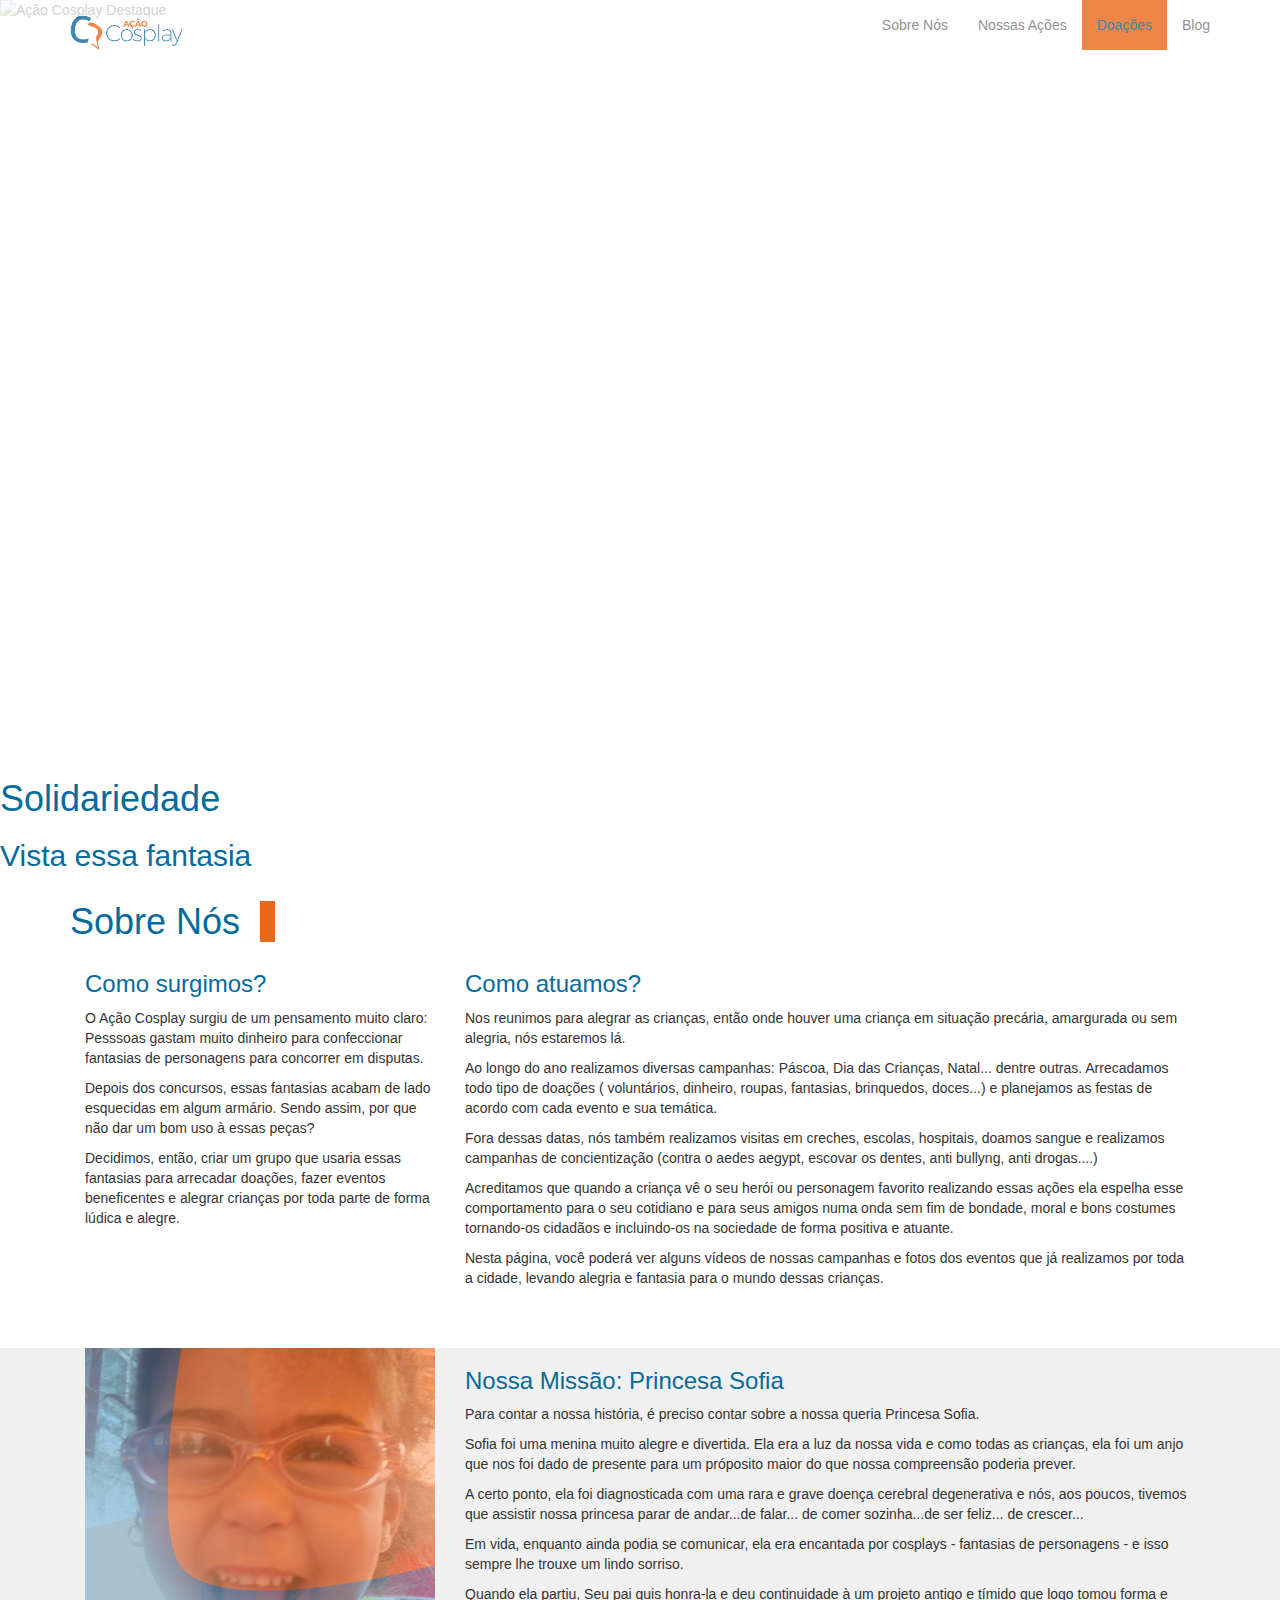
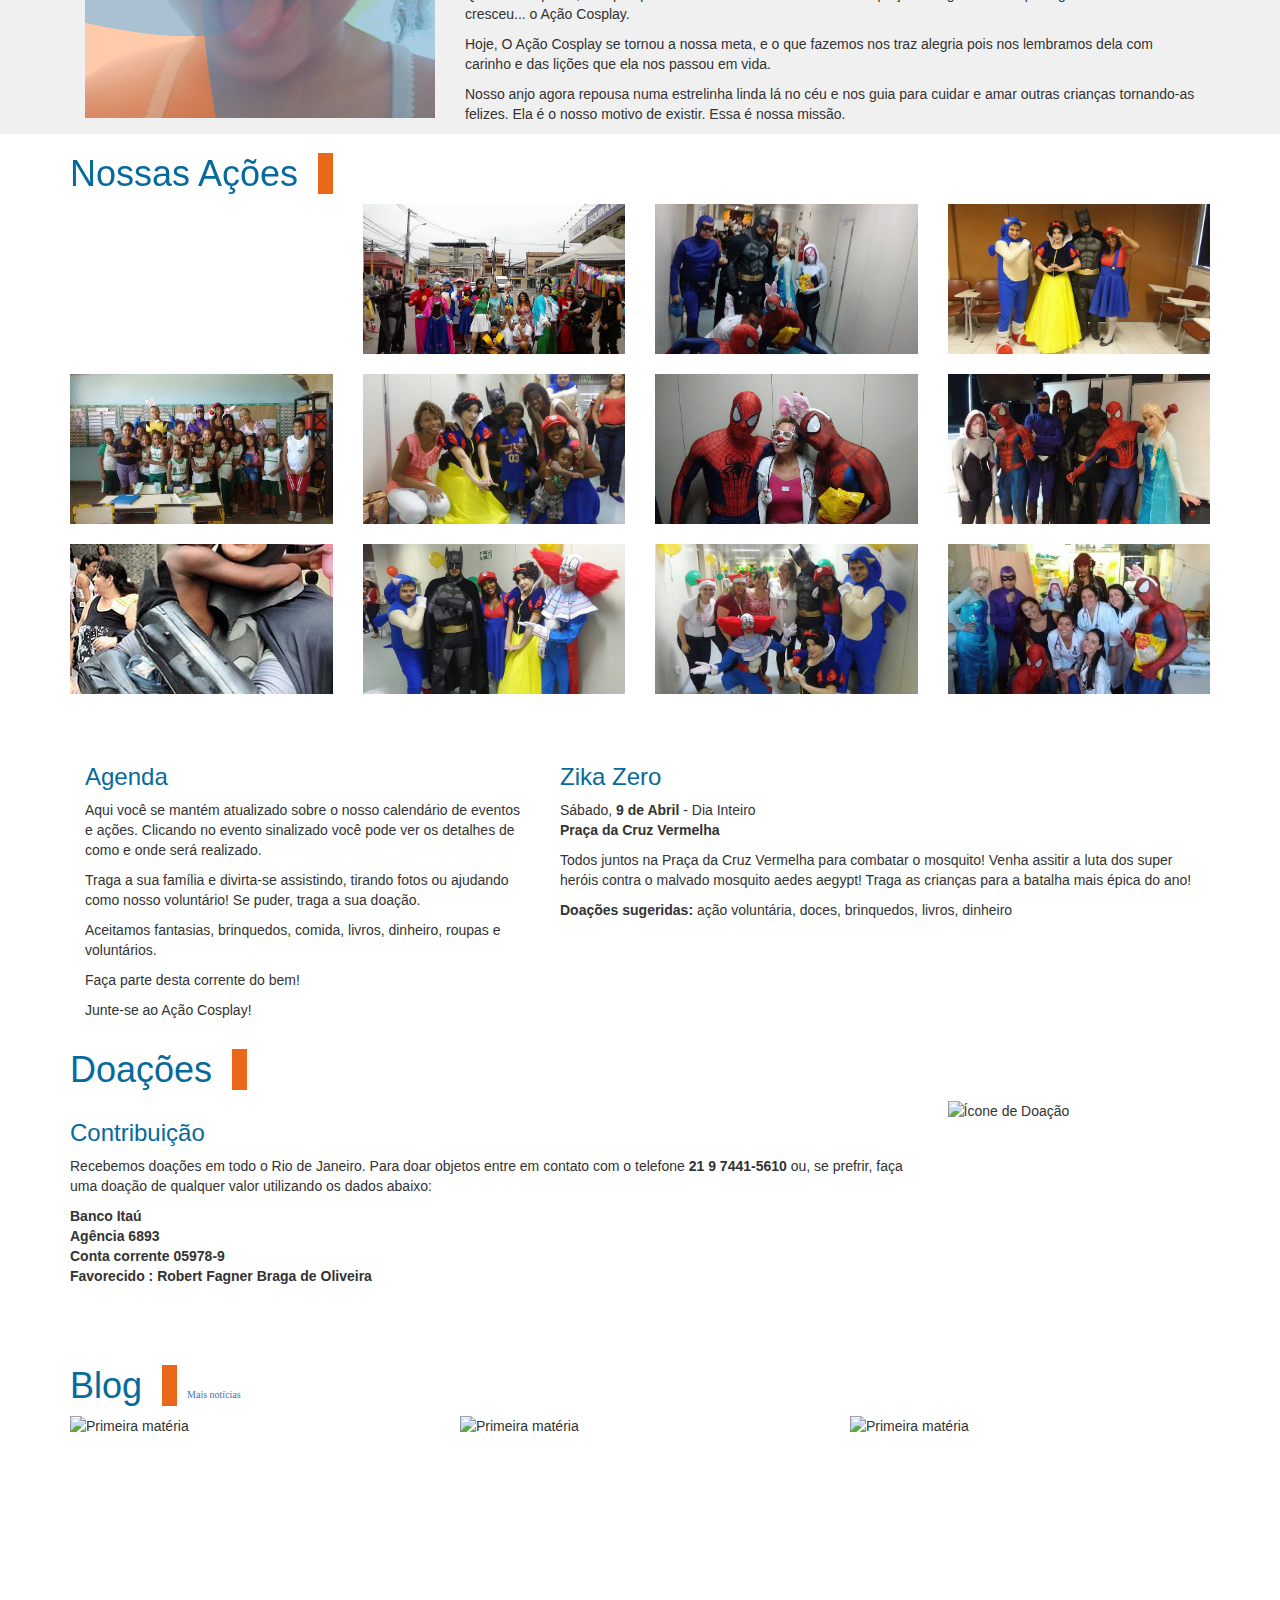
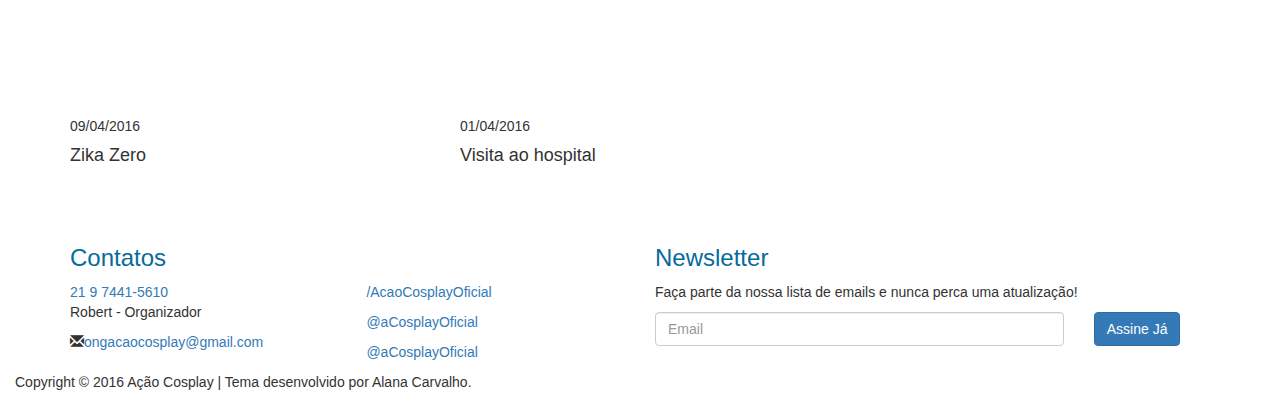
==== index.html @ f4d153bd "Add files via upload" ====
<!DOCTYPE html>
<html lang="pt-br">
  <head>
    <meta charset="utf-8">
    <meta http-equiv="X-UA-Compatible" content="IE=edge">
    <meta name="viewport" content="width=device-width, initial-scale=1">
    <link rel="icon" href="img/favicon.ico">

    <title>Ação Cosplay</title>
    <!-- Bootstrap -->
    <link href="css/bootstrap.min.css" rel="stylesheet">

    <link rel="pingback" href="http://genericons.com/xmlrpc.php">
    <link rel="stylesheet" href="css/genericons.css">
    <link href="css/style.css" rel="stylesheet">
    <script type="text/javascript" src="js/jquery.js"></script>
    <script type="text/javascript" src="js/html5lightbox.js"></script>
  </head>
  <body>
    <nav class="navbar navbar-default navbar-fixed-top" role="navigation">
        <div class="container">
            <div class="navbar-header">

                <button type="button" class="navbar-toggle" data-toggle="collapse" data-target="#bs-example-navbar-collapse-1">
                    <span class="sr-only">Toggle navigation</span>
                    <span class="icon-bar"></span>
                    <span class="icon-bar"></span>
                    <span class="icon-bar"></span>
                </button>
                <a class="navbar-brand" href="index.html">
                    <img class="logo"src="img/logo-acao-cosplay.png" alt="Logo Ação Cosplay"/>
                </a>
            </div>

            <div class="collapse navbar-collapse" id="bs-example-navbar-collapse-1">
                <ul class="nav navbar-nav navbar-right">
                    <li>
                        <a href="#sobreNos">Sobre Nós</a>
                    </li>
                    <li>
                        <a href="#nossasAcoes">Nossas Ações</a>
                    </li>
                    <li class="active">
                        <a href="#doacoes">Doações</a>
                    </li>
                    <li>
                        <a href="#blog">Blog</a>
                    </li>
                </ul>
            </div>
        </div>
    </nav>
        <div style="width: 100%; position: absolute;">
          <img class="img-responsive filtro" src="img/grupo.jpg" alt="Ação Cosplay Destaque" style="width: 100%;"/>
         </div>
         <div style="width: 100%; position: relative;">
          <img class="img-responsive filtro" src="img/filtro.png" alt="Ação Cosplay Destaque" style="width: 100%; height: 759px; opacity: 0.6;"/>
        </div>
        <div class="destaque"><h1>Solidariedade</h1><h2>Vista essa fantasia</h2></div>
      <div class="row">
        <div id="sobreNos" class="col-lg-12 secao">
            <div class="container">
          <h1>Sobre Nós &nbsp;<span class="title"></span></h1>
          <div class="col-lg-4">
            <h3>Como surgimos?</h3>
            <p>O Ação Cosplay surgiu de um pensamento muito claro: Pesssoas gastam muito dinheiro para confeccionar fantasias de personagens para concorrer em disputas.</p>
            <p>Depois dos concursos, essas fantasias acabam de lado esquecidas em algum armário. Sendo assim, por que não dar um bom uso à essas peças?</p>
            <p>Decidimos, então, criar um grupo que usaria essas fantasias para arrecadar doações, fazer eventos beneficentes e alegrar crianças por toda parte de forma lúdica e alegre.</p>
          </div>
          <div class="col-lg-8">
            <h3>Como atuamos?</h3>
            <p>Nos reunimos para alegrar as crianças, então onde houver uma criança em situação precária, amargurada ou sem alegria, nós estaremos lá.</p>
            <p>Ao longo do ano realizamos diversas campanhas: Páscoa, Dia das Crianças, Natal... dentre outras.  Arrecadamos todo tipo de doações ( voluntários, dinheiro, roupas, fantasias, brinquedos, doces...) e planejamos as festas de acordo com cada evento e sua temática.</p>
            <p>Fora dessas datas, nós também realizamos visitas em creches, escolas, hospitais, doamos sangue e realizamos campanhas de concientização (contra o aedes aegypt, escovar os dentes, anti bullyng, anti drogas....)</p>
            <p>Acreditamos que quando a criança vê o seu herói ou personagem favorito realizando essas ações ela espelha esse comportamento para o seu cotidiano e para seus amigos numa onda sem fim de bondade, moral e bons costumes tornando-os cidadãos e incluindo-os na sociedade de forma positiva e atuante.</p>
            <p>Nesta página, você poderá ver alguns vídeos de nossas campanhas e fotos dos eventos que já realizamos por toda a cidade, levando alegria e fantasia para o mundo dessas crianças.</p>
          </div>
            </div>
            </div>
        </div>
        <div class="fundo">
                <div class="container">
                    <div class="row">
                        <div class="col-lg-12">
                            <div class="col-lg-4">
                            <div id="carousel-example-generic" class="carousel slide" data-ride="carousel">

                            <!-- Wrapper for slides -->
                            <div class="carousel-inner" role="listbox">
                                <div class="item active">
                                <img src="img/princesa-1.jpg" alt="...">
                                </div>
                                <div class="item">
                                <img src="img/princesa-2.jpg" alt="...">
                                </div>
                                <div class="item">
                                <img src="img/princesa-3.jpg" alt="...">
                                </div>
                            </div>

                            </div>
                            </div>
                            <div class="col-lg-8">
                            <h3>Nossa Missão: Princesa Sofia</h3>
                            <p>Para contar a nossa história, é preciso contar sobre a nossa queria Princesa Sofia.</p>
                            <p>Sofia foi uma menina muito alegre e divertida. Ela era a luz da nossa vida e como todas as crianças, ela foi um anjo que nos foi dado de presente para um próposito maior do que nossa compreensão poderia prever.</p>
                            <p>A certo ponto, ela foi diagnosticada com uma rara e grave doença cerebral degenerativa e nós, aos poucos, tivemos que assistir nossa princesa parar de andar...de falar... de comer sozinha...de ser feliz... de crescer...</p>
                            <p>Em vida, enquanto ainda podia  se comunicar, ela era encantada por cosplays - fantasias de personagens - e isso sempre lhe trouxe um lindo sorriso.</p>
                            <p>Quando ela partiu, Seu pai quis honra-la e deu continuidade à um projeto antigo e tímido que logo tomou forma e cresceu... o Ação Cosplay.</p>
                            <p>Hoje, O Ação Cosplay se tornou a nossa meta, e o que fazemos nos traz alegria pois nos lembramos dela com carinho e das lições que ela nos passou em vida.</p>
                            <p>Nosso anjo agora repousa numa estrelinha linda lá no céu e nos guia para cuidar e amar outras crianças tornando-as felizes. Ela é o nosso motivo de existir. Essa é nossa missão.</p>
                            </div>
                        </div>
                    </div>
                </div>
            </div>
      <div class="row">
        <div id="nossasAcoes" class="col-lg-12 secao">
          <div class="container">
            <h1>Nossas Ações &nbsp;<span class="title"></span></h1>
            <div class="row">
              <div class="col-lg-3">
                <div class="embed-responsive embed-responsive-16by9">
                  <a href="https://www.youtube.com/embed/fGDVmh4UI88" class="html5lightbox link-image" data-group="mygroup" data-width="480" data-height="320" title="Big Buck Bunny" style="background-image: url(https://i.ytimg.com/vi_webp/fGDVmh4UI88/maxresdefault.webp);">
                    <!--<iframe class="embed-responsive-item" src="https://www.youtube.com/embed/fGDVmh4UI88" frameborder="0" allowfullscreen></iframe>-->
                  </a>
                </div>
              </div>
              <div class="col-lg-3">
                <a href="img/gallery/IMG1.jpg" class="html5lightbox link-image" data-group="mygroup" title="Toronto" style="background-image: url(img/gallery/IMG1.jpg);">
                  <!--<img src="img/gallery/IMG1.jpg" width="262px" height="auto" alt="...">-->
                </a>
              </div>
              <div class="col-lg-3">
                <a href="img/gallery/IMG2.jpg" class="html5lightbox link-image" data-group="mygroup" title="Toronto" style="background-image: url(img/gallery/IMG2.jpg);">
                  <!--<img src="img/gallery/IMG2.jpg" width="262px" height="auto" alt="...">-->
                </a>
              </div>
              <div class="col-lg-3">
                <a href="img/gallery/IMG3.jpg" class="html5lightbox link-image" data-group="mygroup" title="Toronto" style="background-image: url(img/gallery/IMG3.jpg);">
                </a>
              </div>
            </div>
            <br>
            <div class="row">
              <div class="col-lg-3">
                <a href="img/gallery/IMG4.jpg" class="html5lightbox link-image" data-group="mygroup" title="Toronto" style="background-image: url(img/gallery/IMG4.jpg);">
                </a>
              </div>
              <div class="col-lg-3">
                <a href="img/gallery/IMG5.jpg" class="html5lightbox link-image" data-group="mygroup" title="Toronto" style="background-image: url(img/gallery/IMG5.jpg);">
                </a>
              </div>
              <div class="col-lg-3">
                <a href="img/gallery/IMG6.jpg" class="html5lightbox link-image" data-group="mygroup" title="Toronto" style="background-image: url(img/gallery/IMG6.jpg);">
                </a>
              </div>
              <div class="col-lg-3">
                <a href="img/gallery/IMG7.jpg" class="html5lightbox link-image" data-group="mygroup" title="Toronto" style="background-image: url(img/gallery/IMG7.jpg);">
                </a>
              </div>
            </div>
            <br>
            <div class="row">
              <div class="col-lg-3">
                <a href="img/gallery/IMG8.jpg" class="html5lightbox link-image" data-group="mygroup" title="Toronto" style="background-image: url(img/gallery/IMG8.jpg);">
                </a>
              </div>
              <div class="col-lg-3">
                <a href="img/gallery/IMG9.jpg" class="html5lightbox link-image" data-group="mygroup" title="Toronto" style="background-image: url(img/gallery/IMG9.jpg);">
                </a>
              </div>
              <div class="col-lg-3">
                <a href="img/gallery/IMG10.jpg" class="html5lightbox link-image" data-group="mygroup" title="Toronto" style="background-image: url(img/gallery/IMG10.jpg);">
                </a>
              </div>
              <div class="col-lg-3">
                <a href="img/gallery/IMG11.jpg" class="html5lightbox link-image" data-group="mygroup" title="Toronto" style="background-image: url(img/gallery/IMG11.jpg);">
                </a>
              </div>
            </div>
          </div>
        </div>
      </div>
      <div class="dfundo">
        <div class="container">
          <div class="row">
            <div class="col-lg-12">
              <div class="col-lg-5 agenda">
                <h3>Agenda</h3>
                <p>Aqui você se mantém atualizado sobre o nosso calendário de eventos e ações. Clicando no evento sinalizado você pode ver os detalhes de como e onde será realizado.</p>
                <p>Traga a sua família e divirta-se assistindo, tirando fotos ou ajudando como nosso voluntário! Se puder, traga a sua doação.</p>
                <p>Aceitamos fantasias, brinquedos, comida, livros, dinheiro, roupas e voluntários.</p>
                <p>Faça parte desta corrente do bem!</p>
                <p>Junte-se ao Ação Cosplay!</p>
              </div>
              <div class="col-lg-7">
                <div class="anota">
                  <h3>Zika Zero</h3>
                  <p>Sábado, <strong>9 de Abril</strong> - Dia Inteiro<br><strong>Praça da Cruz Vermelha</strong></p>
                  <p>Todos juntos na Praça da Cruz Vermelha para combatar o mosquito! Venha assitir a luta dos super heróis contra o malvado mosquito aedes aegypt! Traga as crianças para a batalha mais épica do ano!</p>
                    <p><strong>Doações sugeridas:</strong> ação voluntária, doces, brinquedos, livros, dinheiro</p>
                 </div>
              </div>
            </div>
          </div>
        </div>
      </div>
      <div class="row">
        <div id="doacoes" class="col-lg-12 secao">
          <div class="container">
            <h1>Doações &nbsp;<span class="title"></span></h1>
            <div class="row">
              <div class="col-lg-9">
                <h3>Contribuição</h3>
                <p>Recebemos doações em todo o Rio de Janeiro. Para doar objetos entre em contato com o telefone <strong>21 9 7441-5610</strong> ou, se prefrir, faça uma doação de qualquer valor utilizando os dados abaixo:</p>
                <p><strong> Banco Itaú<br>Agência 6893<br>Conta corrente 05978-9<br>Favorecido : Robert Fagner Braga de Oliveira</strong></p>
              </div>
              <div class="col-lg-3">
                <img src="img/doeicone.png" alt="Ícone de Doação" style="width: 80%"/>
              </div>
            </div>
          </div>
        </div>
      </div>
      <div class="row">
        <div id="blog" class="col-lg-12 secao">
          <div class="container">
            <h1>Blog &nbsp;<span class="title"></span>&nbsp;<span style="font-size: 10px; font-family: robotolight"><a href="blog.html">Mais notícias</a></span></h1>
            <div class="row">
              <div class="col-lg-4">
                <img class="img-responsive" src="img/blog1.jpg" alt="Primeira matéria" style="width: 500px; height: 300px; overflow: hidden;" />
                <div class="bdestaque"><p>09/04/2016</p><h4>Zika Zero</h4></div>
              </div>
              <div class="col-lg-4">
                <img class="img-responsive" src="img/blog2.jpg" alt="Primeira matéria" style="width: 500px; height: 300px; overflow: hidden;"/>
                <div class="bdestaque"><p>01/04/2016</p><h4>Visita ao hospital</h4></div>
              </div>
              <div class="col-lg-4">
                <img class="img-responsive" src="img/blog2.jpg" alt="Primeira matéria" style="width: 500px; height: 300px; overflow: hidden;"/>
              </div>
            </div>
          </div>
        </div>
      </div>
      <footer>
        <div class="rodape">
        <div class="container">
          <div class="row">
            <div class="col-lg-12">
              <div class="row">
                <div class="col-lg-6">
                  <h3>Contatos</h3>
                  <div class="row">
                    <div class="col-lg-6 contato">
                      <p><span class="genericon genericon-tablet"></span><a href="callto:21974415610">21 9 7441-5610</a><br>Robert - Organizador</p>
                      <p><span class="glyphicon glyphicon-envelope"></span><a href="mailto:ongacaocosplay@gmail.com">ongacaocosplay@gmail.com</a></p>
                    </div>
                    <div class="col-lg-6 social">
                      <p><span alt="Ícone do Facebook" class="genericon genericon-facebook-alt"></span>&nbsp;<a href="#">/AcaoCosplayOficial</a></p>
                      <p><span alt="Ícone do Twitter" class="genericon genericon-twitter"></span>&nbsp;<a href="#">@aCosplayOficial</a></p>
                      <p><span alt="Ícone do Instagram" class="genericon genericon-instagram"></span>&nbsp;<a href="#">@aCosplayOficial</a></p>
                    </div>
                  </div>
                </div>
                <div class="col-lg-6 newsletter">
                  <h3>Newsletter</h3>
                  <p>Faça parte da nossa lista de emails e nunca perca uma atualização!</p>
                  <form>
                    <div class="row">
                      <div class="col-lg-9">
                      <input type="email" class="form-control" id="exampleInputEmail1" placeholder="Email">
                      </div>
                      <div class="col-lg-3">
                        <button type="submit" class="btn btn-primary">Assine Já</button>
                      </div>
                    </div>
                  </form>
                </div>
              </div>
            </div>
          </div>
        </div>
        <div class="col-lg-12 info">
         <p>Copyright © 2016  Ação Cosplay  |  Tema desenvolvido por Alana Carvalho.</p>
        </div>
        
      </div>
      </footer>
    <!-- <script src="https://ajax.googleapis.com/ajax/libs/jquery/1.11.3/jquery.min.js"></script> -->
    <script src="js/bootstrap.min.js"></script>
  </body>
</html>
---- css/style.css ----
@font-face {
    font-family: 'Genericons';
    src: url('font/genericons-regular-webfont.eot');
    src: url('font/genericons-regular-webfont.eot?#iefix') format('embedded-opentype'),
         url('font/genericons-regular-webfont.woff') format('woff'),
         url('font/genericons-regular-webfont.ttf') format('truetype'),
         url('font/genericons-regular-webfont.svg#genericonsregular') format('svg');
    font-weight: normal;
    font-style: normal;
}
/*PADRAO*/
h1, h2, h3 {
  color: #066a9c;
}

/*BOOTSTRAP*/
.navbar-default {
  background-color: #fff;
  border-color: #fff;
}

.navbar-default .navbar-nav > .active > a {
  background-color: #eb681b;
  color: #066a9c;
}

.logo {
  height: 35px;
  width: auto;
}

.navbar-default {
  opacity: 0.8;
}


/*NOVOS*/
.fundo {
  background-color: #f0f0f0;
}

.dfundo {
  background: url('img/dfundo.png');
}

.title {
  border-right: solid 15px #eb681b;
}

.secao {
    margin-top: -50px;
    padding: 50px ;
}

.margem {
    padding: 20px 0;
}

.link-image {
    background-size: cover;
    background-position: center center;
    background-repeat: no-repeat;
    display: block;
    height: 150px;
}
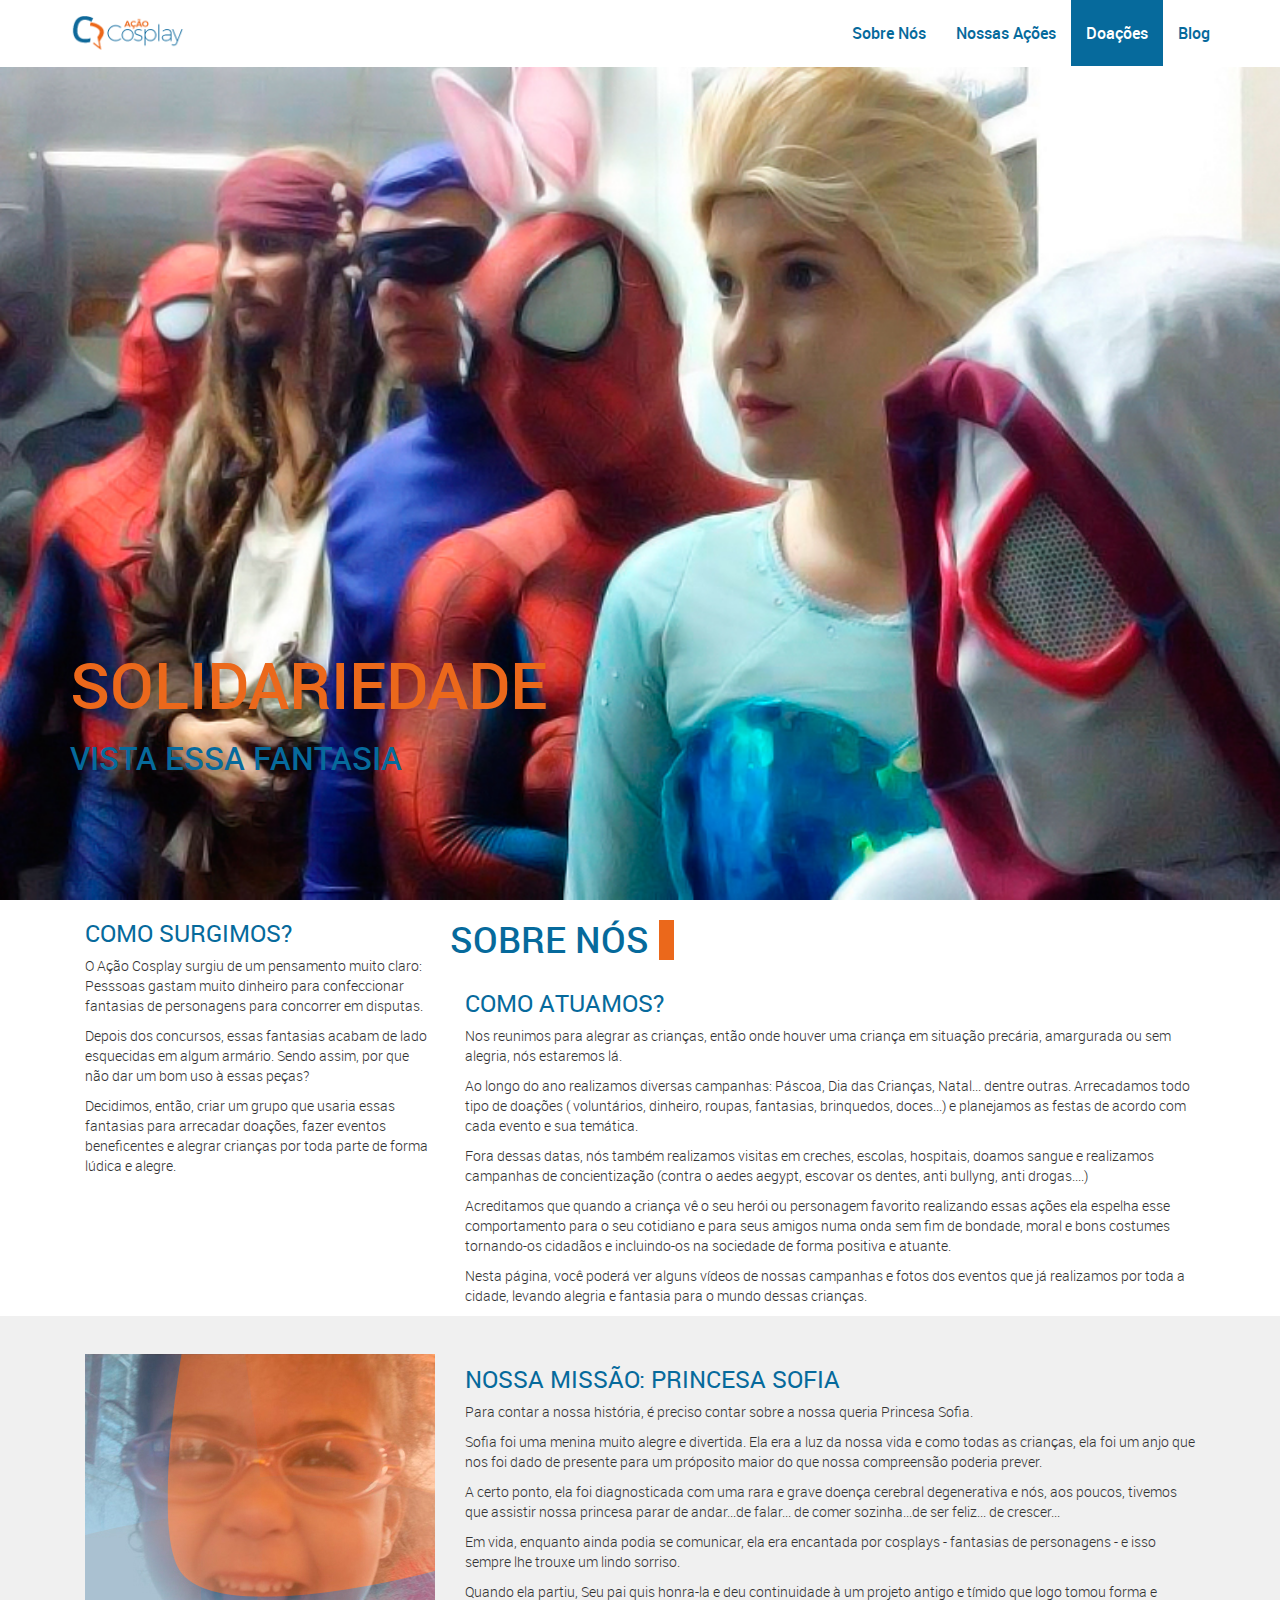
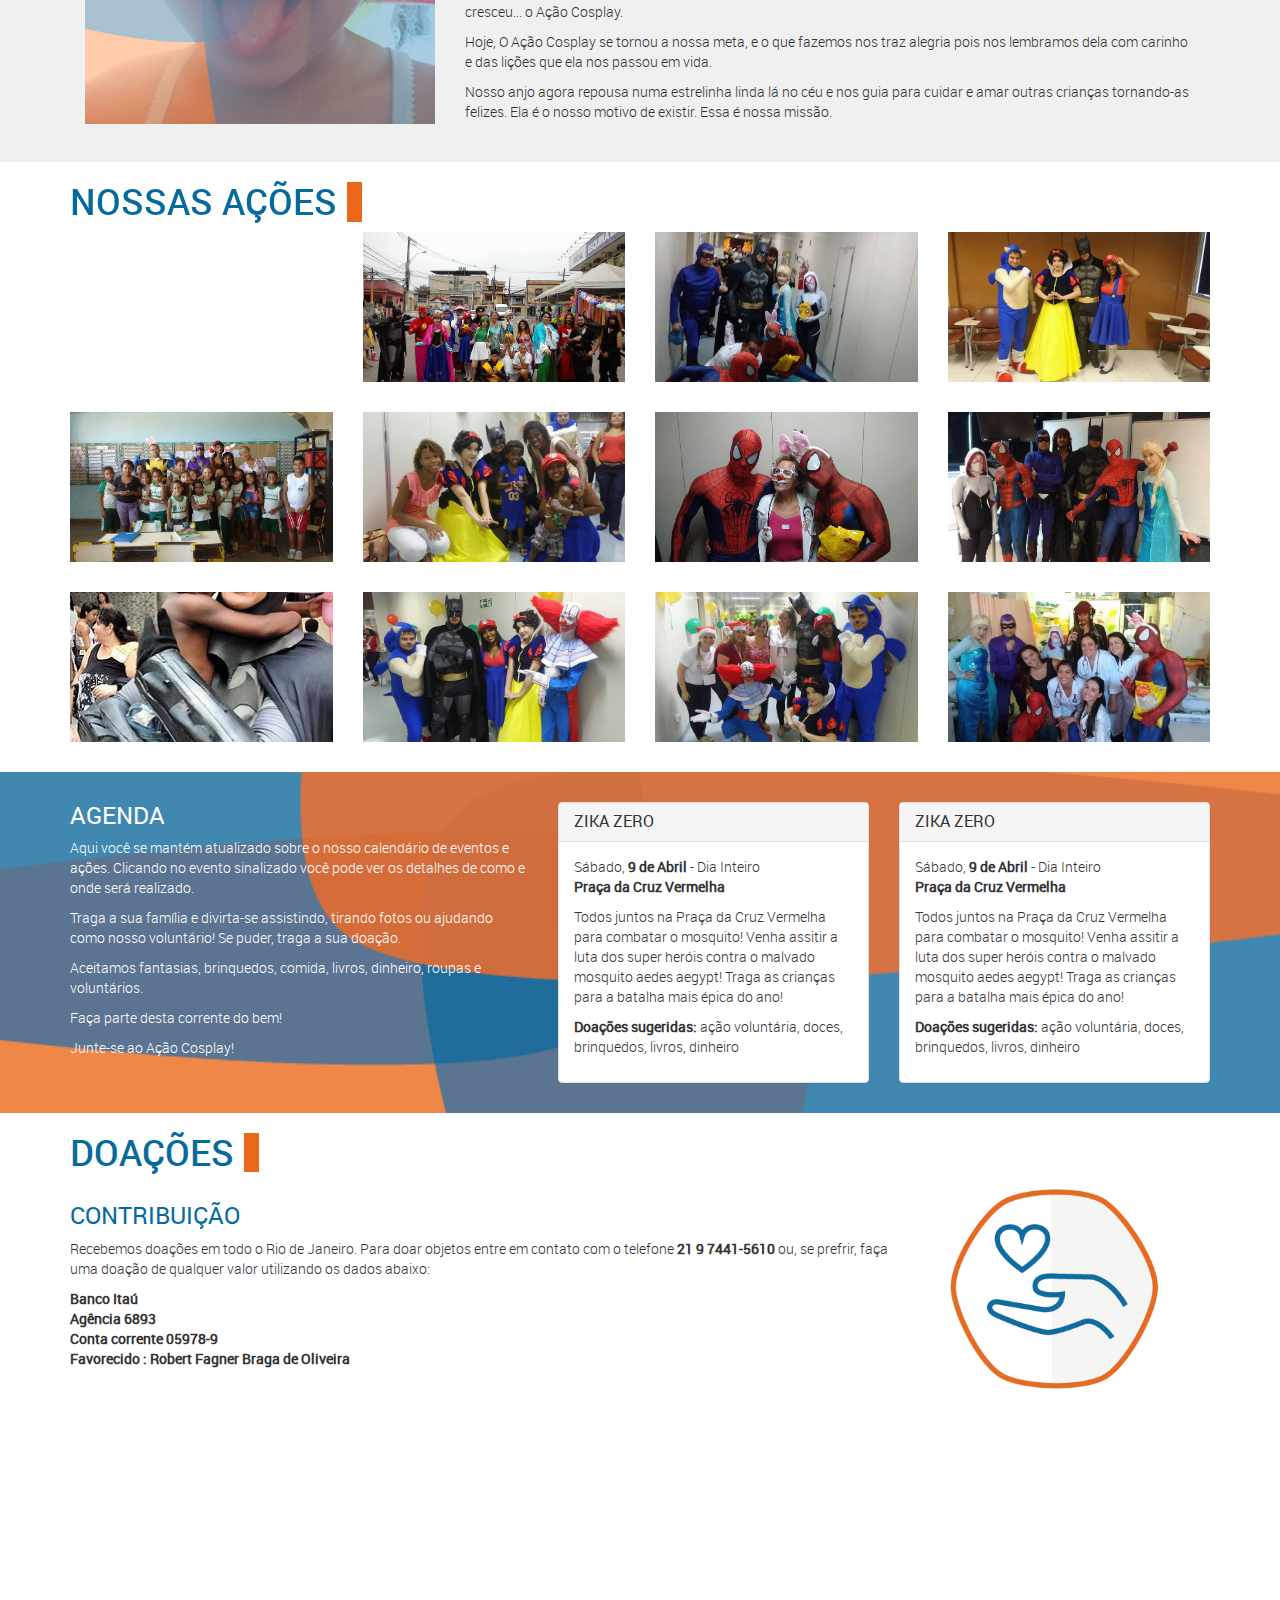
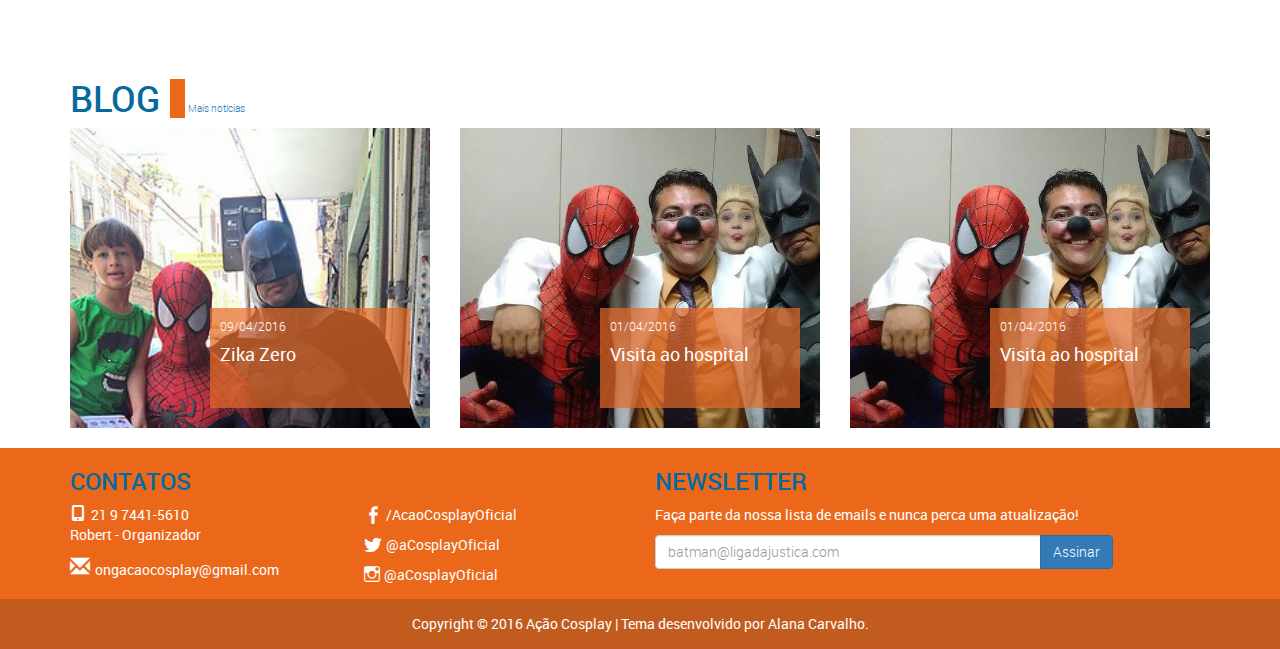
==== commit 7b12073c: "tamanho da imagem de destaque e texto; marcar menu ativo; painel para agenda; imagem do blog; corrig" ====
--- a/index.html
+++ b/index.html
@@ -16,7 +16,7 @@
     <script type="text/javascript" src="js/jquery.js"></script>
     <script type="text/javascript" src="js/html5lightbox.js"></script>
   </head>
-  <body>
+  <body data-spy="scroll" data-target="#bs-example-navbar-collapse-1">
     <nav class="navbar navbar-default navbar-fixed-top" role="navigation">
         <div class="container">
             <div class="navbar-header">
@@ -40,8 +40,8 @@
                     <li>
                         <a href="#nossasAcoes">Nossas Ações</a>
                     </li>
-                    <li class="active">
-                        <a href="#doacoes">Doações</a>
+                    <li>
+                        <a href="#doacoes" class="doacoes-menu">Doações</a>
                     </li>
                     <li>
                         <a href="#blog">Blog</a>
@@ -50,57 +50,61 @@
             </div>
         </div>
     </nav>
-        <div style="width: 100%; position: absolute;">
-          <img class="img-responsive filtro" src="img/grupo.jpg" alt="Ação Cosplay Destaque" style="width: 100%;"/>
+    <div class="destaque-principal">
+        <div class="container">
+            <h1>Solidariedade</h1><h2>Vista essa fantasia</h2>
+        </div>
+    </div>
+        <!--<div style="width: 100%; position: absolute;">
+          <img class="img-responsive filtro" src="img/grupo.jpg" alt="Ação Cosplay Destaque" style="width: 100%; height: 759px;"/>
          </div>
          <div style="width: 100%; position: relative;">
           <img class="img-responsive filtro" src="img/filtro.png" alt="Ação Cosplay Destaque" style="width: 100%; height: 759px; opacity: 0.6;"/>
         </div>
-        <div class="destaque"><h1>Solidariedade</h1><h2>Vista essa fantasia</h2></div>
-      <div class="row">
-        <div id="sobreNos" class="col-lg-12 secao">
+        <div class="destaque"><h1>Solidariedade</h1><h2>Vista essa fantasia</h2></div>-->
+        <div class="container">  
+            <div class="row">
+                <div id="sobreNos" class="col-lg-12 secao">
+
+                    <h1 class="title">Sobre Nós</h1>
+                    <div class="col-lg-4 col-md-4">
+                        <h3>Como surgimos?</h3>
+                        <p>O Ação Cosplay surgiu de um pensamento muito claro: Pesssoas gastam muito dinheiro para confeccionar fantasias de personagens para concorrer em disputas.</p>
+                        <p>Depois dos concursos, essas fantasias acabam de lado esquecidas em algum armário. Sendo assim, por que não dar um bom uso à essas peças?</p>
+                        <p>Decidimos, então, criar um grupo que usaria essas fantasias para arrecadar doações, fazer eventos beneficentes e alegrar crianças por toda parte de forma lúdica e alegre.</p>
+                    </div>
+                    <div class="col-lg-8 col-md-8">
+                        <h3>Como atuamos?</h3>
+                        <p>Nos reunimos para alegrar as crianças, então onde houver uma criança em situação precária, amargurada ou sem alegria, nós estaremos lá.</p>
+                        <p>Ao longo do ano realizamos diversas campanhas: Páscoa, Dia das Crianças, Natal... dentre outras.  Arrecadamos todo tipo de doações ( voluntários, dinheiro, roupas, fantasias, brinquedos, doces...) e planejamos as festas de acordo com cada evento e sua temática.</p>
+                        <p>Fora dessas datas, nós também realizamos visitas em creches, escolas, hospitais, doamos sangue e realizamos campanhas de concientização (contra o aedes aegypt, escovar os dentes, anti bullyng, anti drogas....)</p>
+                        <p>Acreditamos que quando a criança vê o seu herói ou personagem favorito realizando essas ações ela espelha esse comportamento para o seu cotidiano e para seus amigos numa onda sem fim de bondade, moral e bons costumes tornando-os cidadãos e incluindo-os na sociedade de forma positiva e atuante.</p>
+                        <p>Nesta página, você poderá ver alguns vídeos de nossas campanhas e fotos dos eventos que já realizamos por toda a cidade, levando alegria e fantasia para o mundo dessas crianças.</p>
+                    </div>
+                </div>
+            </div>
+        </div>
+        <div class="fundo">
             <div class="container">
-          <h1>Sobre Nós &nbsp;<span class="title"></span></h1>
-          <div class="col-lg-4">
-            <h3>Como surgimos?</h3>
-            <p>O Ação Cosplay surgiu de um pensamento muito claro: Pesssoas gastam muito dinheiro para confeccionar fantasias de personagens para concorrer em disputas.</p>
-            <p>Depois dos concursos, essas fantasias acabam de lado esquecidas em algum armário. Sendo assim, por que não dar um bom uso à essas peças?</p>
-            <p>Decidimos, então, criar um grupo que usaria essas fantasias para arrecadar doações, fazer eventos beneficentes e alegrar crianças por toda parte de forma lúdica e alegre.</p>
-          </div>
-          <div class="col-lg-8">
-            <h3>Como atuamos?</h3>
-            <p>Nos reunimos para alegrar as crianças, então onde houver uma criança em situação precária, amargurada ou sem alegria, nós estaremos lá.</p>
-            <p>Ao longo do ano realizamos diversas campanhas: Páscoa, Dia das Crianças, Natal... dentre outras.  Arrecadamos todo tipo de doações ( voluntários, dinheiro, roupas, fantasias, brinquedos, doces...) e planejamos as festas de acordo com cada evento e sua temática.</p>
-            <p>Fora dessas datas, nós também realizamos visitas em creches, escolas, hospitais, doamos sangue e realizamos campanhas de concientização (contra o aedes aegypt, escovar os dentes, anti bullyng, anti drogas....)</p>
-            <p>Acreditamos que quando a criança vê o seu herói ou personagem favorito realizando essas ações ela espelha esse comportamento para o seu cotidiano e para seus amigos numa onda sem fim de bondade, moral e bons costumes tornando-os cidadãos e incluindo-os na sociedade de forma positiva e atuante.</p>
-            <p>Nesta página, você poderá ver alguns vídeos de nossas campanhas e fotos dos eventos que já realizamos por toda a cidade, levando alegria e fantasia para o mundo dessas crianças.</p>
-          </div>
-            </div>
-            </div>
-        </div>
-        <div class="fundo">
-                <div class="container">
-                    <div class="row">
-                        <div class="col-lg-12">
-                            <div class="col-lg-4">
+                <div class="row">
+                    <div class="col-lg-12">
+                        <div class="col-lg-4 col-md-4">
                             <div id="carousel-example-generic" class="carousel slide" data-ride="carousel">
-
                             <!-- Wrapper for slides -->
-                            <div class="carousel-inner" role="listbox">
-                                <div class="item active">
-                                <img src="img/princesa-1.jpg" alt="...">
+                                <div class="carousel-inner" role="listbox">
+                                    <div class="item active">
+                                        <img src="img/princesa-1.jpg" alt="...">
+                                    </div>
+                                    <div class="item">
+                                        <img src="img/princesa-2.jpg" alt="...">
+                                    </div>
+                                    <div class="item">
+                                        <img src="img/princesa-3.jpg" alt="...">
+                                    </div>
                                 </div>
-                                <div class="item">
-                                <img src="img/princesa-2.jpg" alt="...">
-                                </div>
-                                <div class="item">
-                                <img src="img/princesa-3.jpg" alt="...">
-                                </div>
-                            </div>
-
-                            </div>
-                            </div>
-                            <div class="col-lg-8">
+                            </div>
+                        </div>
+                        <div class="col-lg-8 col-md-8">
                             <h3>Nossa Missão: Princesa Sofia</h3>
                             <p>Para contar a nossa história, é preciso contar sobre a nossa queria Princesa Sofia.</p>
                             <p>Sofia foi uma menina muito alegre e divertida. Ela era a luz da nossa vida e como todas as crianças, ela foi um anjo que nos foi dado de presente para um próposito maior do que nossa compreensão poderia prever.</p>
@@ -109,171 +113,179 @@
                             <p>Quando ela partiu, Seu pai quis honra-la e deu continuidade à um projeto antigo e tímido que logo tomou forma e cresceu... o Ação Cosplay.</p>
                             <p>Hoje, O Ação Cosplay se tornou a nossa meta, e o que fazemos nos traz alegria pois nos lembramos dela com carinho e das lições que ela nos passou em vida.</p>
                             <p>Nosso anjo agora repousa numa estrelinha linda lá no céu e nos guia para cuidar e amar outras crianças tornando-as felizes. Ela é o nosso motivo de existir. Essa é nossa missão.</p>
-                            </div>
-                        </div>
-                    </div>
-                </div>
-            </div>
-      <div class="row">
-        <div id="nossasAcoes" class="col-lg-12 secao">
-          <div class="container">
-            <h1>Nossas Ações &nbsp;<span class="title"></span></h1>
+                        </div>
+                    </div>
+                </div>
+            </div>
+        </div>
+        <div class="container">
             <div class="row">
-              <div class="col-lg-3">
-                <div class="embed-responsive embed-responsive-16by9">
-                  <a href="https://www.youtube.com/embed/fGDVmh4UI88" class="html5lightbox link-image" data-group="mygroup" data-width="480" data-height="320" title="Big Buck Bunny" style="background-image: url(https://i.ytimg.com/vi_webp/fGDVmh4UI88/maxresdefault.webp);">
-                    <!--<iframe class="embed-responsive-item" src="https://www.youtube.com/embed/fGDVmh4UI88" frameborder="0" allowfullscreen></iframe>-->
-                  </a>
-                </div>
-              </div>
-              <div class="col-lg-3">
-                <a href="img/gallery/IMG1.jpg" class="html5lightbox link-image" data-group="mygroup" title="Toronto" style="background-image: url(img/gallery/IMG1.jpg);">
-                  <!--<img src="img/gallery/IMG1.jpg" width="262px" height="auto" alt="...">-->
-                </a>
-              </div>
-              <div class="col-lg-3">
-                <a href="img/gallery/IMG2.jpg" class="html5lightbox link-image" data-group="mygroup" title="Toronto" style="background-image: url(img/gallery/IMG2.jpg);">
-                  <!--<img src="img/gallery/IMG2.jpg" width="262px" height="auto" alt="...">-->
-                </a>
-              </div>
-              <div class="col-lg-3">
-                <a href="img/gallery/IMG3.jpg" class="html5lightbox link-image" data-group="mygroup" title="Toronto" style="background-image: url(img/gallery/IMG3.jpg);">
-                </a>
-              </div>
-            </div>
-            <br>
+                <div id="nossasAcoes" class="col-lg-12 secao">
+
+                    <h1 class="title">Nossas Ações</h1>
+                    <div class="row">
+                        <div class="col-lg-3 col-md-3 foto">
+                            <a href="https://www.youtube.com/embed/fGDVmh4UI88" class="html5lightbox link-image" data-group="mygroup" data-width="480" data-height="320" title="Vídeo Campanha de Doação de Sangue" style="background-image: url(https://i.ytimg.com/vi_webp/fGDVmh4UI88/maxresdefault.webp);"></a>
+                        </div>
+                        <div class="col-lg-3 col-md-3 foto">
+                       	    <a href="img/gallery/IMG1.jpg" class="html5lightbox link-image" data-group="mygroup" title="Toronto" style="background-image: url(img/gallery/IMG1.jpg);"></a>
+                        </div>
+                        <div class="col-lg-3 col-md-3 foto">
+                            <a href="img/gallery/IMG2.jpg" class="html5lightbox link-image" data-group="mygroup" title="Toronto" style="background-image: url(img/gallery/IMG2.jpg);"></a>
+                        </div>
+                        <div class="col-lg-3 col-md-3 foto">
+                            <a href="img/gallery/IMG3.jpg" class="html5lightbox link-image" data-group="mygroup" title="Toronto" style="background-image: url(img/gallery/IMG3.jpg);"></a>
+                   	    </div>
+                    </div>
+                    <div class="row">
+                        <div class="col-lg-3 col-md-3 foto">
+                            <a href="img/gallery/IMG4.jpg" class="html5lightbox link-image" data-group="mygroup" title="Toronto" style="background-image: url(img/gallery/IMG4.jpg);"></a>
+                        </div>
+                        <div class="col-lg-3 col-md-3 foto">
+                            <a href="img/gallery/IMG5.jpg" class="html5lightbox link-image" data-group="mygroup" title="Toronto" style="background-image: url(img/gallery/IMG5.jpg);"></a>
+                        </div>
+                        <div class="col-lg-3 col-md-3 foto">
+                            <a href="img/gallery/IMG6.jpg" class="html5lightbox link-image" data-group="mygroup" title="Toronto" style="background-image: url(img/gallery/IMG6.jpg);"></a>
+                        </div>
+                        <div class="col-lg-3 col-md-3 foto">
+                            <a href="img/gallery/IMG7.jpg" class="html5lightbox link-image" data-group="mygroup" title="Toronto" style="background-image: url(img/gallery/IMG7.jpg);"></a>
+                        </div>
+                    </div>
+                    <div class="row">
+                        <div class="col-lg-3 col-md-3 foto">
+                            <a href="img/gallery/IMG8.jpg" class="html5lightbox link-image" data-group="mygroup" title="Toronto" style="background-image: url(img/gallery/IMG8.jpg);"></a>
+                        </div>
+                        <div class="col-lg-3 col-md-3 foto">
+                            <a href="img/gallery/IMG9.jpg" class="html5lightbox link-image" data-group="mygroup" title="Toronto" style="background-image: url(img/gallery/IMG9.jpg);"></a>
+                        </div>
+                        <div class="col-lg-3 col-md-3 foto">
+                            <a href="img/gallery/IMG10.jpg" class="html5lightbox link-image" data-group="mygroup" title="Toronto" style="background-image: url(img/gallery/IMG10.jpg);"></a>
+                        </div>
+                        <div class="col-lg-3 col-md-3 foto">
+                            <a href="img/gallery/IMG11.jpg" class="html5lightbox link-image" data-group="mygroup" title="Toronto" style="background-image: url(img/gallery/IMG11.jpg);"></a>
+                        </div>
+                    </div>
+                </div>
+            </div>
+        </div>
+        <div class="dfundo">
+            <div class="container">
+                <div class="row">
+                    <div class="col-lg-5 col-md-5 agenda">
+                        <h3>Agenda</h3>
+                        <p>Aqui você se mantém atualizado sobre o nosso calendário de eventos e ações. Clicando no evento sinalizado você pode ver os detalhes de como e onde será realizado.</p>
+                        <p>Traga a sua família e divirta-se assistindo, tirando fotos ou ajudando como nosso voluntário! Se puder, traga a sua doação.</p>
+                        <p>Aceitamos fantasias, brinquedos, comida, livros, dinheiro, roupas e voluntários.</p>
+                        <p>Faça parte desta corrente do bem!</p>
+                        <p>Junte-se ao Ação Cosplay!</p>
+                    </div>
+                    <div class="col-lg-7 col-md-7">
+                        <div class="row">
+                            <div class="col-lg-6">
+                                <div class="panel panel-default">
+                                    <div class="panel-heading">
+                                        <h3 class="panel-title">Zika Zero</h3>
+                                    </div>
+                                    <div class="panel-body">
+                                        <p>Sábado, <strong>9 de Abril</strong> - Dia Inteiro<br><strong>Praça da Cruz Vermelha</strong></p>
+                                        <p>Todos juntos na Praça da Cruz Vermelha para combatar o mosquito! Venha assitir a luta dos super heróis contra o malvado mosquito aedes aegypt! Traga as crianças para a batalha mais épica do ano!</p>
+                                        <p><strong>Doações sugeridas:</strong> ação voluntária, doces, brinquedos, livros, dinheiro</p>
+                                    </div>
+                                </div>
+                            </div>
+                            <div class="col-lg-6">
+                                <div class="panel panel-default">
+                                    <div class="panel-heading">
+                                        <h3 class="panel-title">Zika Zero</h3>
+                                    </div>
+                                    <div class="panel-body">
+                                        <p>Sábado, <strong>9 de Abril</strong> - Dia Inteiro<br><strong>Praça da Cruz Vermelha</strong></p>
+                                        <p>Todos juntos na Praça da Cruz Vermelha para combatar o mosquito! Venha assitir a luta dos super heróis contra o malvado mosquito aedes aegypt! Traga as crianças para a batalha mais épica do ano!</p>
+                                        <p><strong>Doações sugeridas:</strong> ação voluntária, doces, brinquedos, livros, dinheiro</p>
+                                    </div>
+                                </div>
+                            </div>
+                        </div>
+                    </div>
+                </div>
+            </div>
+        </div>
+        <div class="container">
             <div class="row">
-              <div class="col-lg-3">
-                <a href="img/gallery/IMG4.jpg" class="html5lightbox link-image" data-group="mygroup" title="Toronto" style="background-image: url(img/gallery/IMG4.jpg);">
-                </a>
-              </div>
-              <div class="col-lg-3">
-                <a href="img/gallery/IMG5.jpg" class="html5lightbox link-image" data-group="mygroup" title="Toronto" style="background-image: url(img/gallery/IMG5.jpg);">
-                </a>
-              </div>
-              <div class="col-lg-3">
-                <a href="img/gallery/IMG6.jpg" class="html5lightbox link-image" data-group="mygroup" title="Toronto" style="background-image: url(img/gallery/IMG6.jpg);">
-                </a>
-              </div>
-              <div class="col-lg-3">
-                <a href="img/gallery/IMG7.jpg" class="html5lightbox link-image" data-group="mygroup" title="Toronto" style="background-image: url(img/gallery/IMG7.jpg);">
-                </a>
-              </div>
-            </div>
-            <br>
+                <div id="doacoes" class="col-lg-12 secao">
+                    <h1 class="title">Doações</h1>
+                    <div class="row">
+                        <div class="col-lg-9 col-md-9">
+                            <h3>Contribuição</h3>
+                            <p>Recebemos doações em todo o Rio de Janeiro. Para doar objetos entre em contato com o telefone <strong>21 9 7441-5610</strong> ou, se prefrir, faça uma doação de qualquer valor utilizando os dados abaixo:</p>
+                            <p><strong> Banco Itaú<br>Agência 6893<br>Conta corrente 05978-9<br>Favorecido : Robert Fagner Braga de Oliveira</strong></p>
+                            <br><br><br><br><br><br><br><br><br><br><br><br><br><br>
+                        </div>
+                        <div class="col-lg-3 col-md-3">
+                            <img src="img/doeicone.png" alt="Ícone de Doação" style="width: 80%"/>
+                        </div>
+                    </div>
+                </div>
+            </div>
+        </div>
+        <div class="container">
             <div class="row">
-              <div class="col-lg-3">
-                <a href="img/gallery/IMG8.jpg" class="html5lightbox link-image" data-group="mygroup" title="Toronto" style="background-image: url(img/gallery/IMG8.jpg);">
-                </a>
-              </div>
-              <div class="col-lg-3">
-                <a href="img/gallery/IMG9.jpg" class="html5lightbox link-image" data-group="mygroup" title="Toronto" style="background-image: url(img/gallery/IMG9.jpg);">
-                </a>
-              </div>
-              <div class="col-lg-3">
-                <a href="img/gallery/IMG10.jpg" class="html5lightbox link-image" data-group="mygroup" title="Toronto" style="background-image: url(img/gallery/IMG10.jpg);">
-                </a>
-              </div>
-              <div class="col-lg-3">
-                <a href="img/gallery/IMG11.jpg" class="html5lightbox link-image" data-group="mygroup" title="Toronto" style="background-image: url(img/gallery/IMG11.jpg);">
-                </a>
-              </div>
-            </div>
-          </div>
-        </div>
-      </div>
-      <div class="dfundo">
-        <div class="container">
-          <div class="row">
-            <div class="col-lg-12">
-              <div class="col-lg-5 agenda">
-                <h3>Agenda</h3>
-                <p>Aqui você se mantém atualizado sobre o nosso calendário de eventos e ações. Clicando no evento sinalizado você pode ver os detalhes de como e onde será realizado.</p>
-                <p>Traga a sua família e divirta-se assistindo, tirando fotos ou ajudando como nosso voluntário! Se puder, traga a sua doação.</p>
-                <p>Aceitamos fantasias, brinquedos, comida, livros, dinheiro, roupas e voluntários.</p>
-                <p>Faça parte desta corrente do bem!</p>
-                <p>Junte-se ao Ação Cosplay!</p>
-              </div>
-              <div class="col-lg-7">
-                <div class="anota">
-                  <h3>Zika Zero</h3>
-                  <p>Sábado, <strong>9 de Abril</strong> - Dia Inteiro<br><strong>Praça da Cruz Vermelha</strong></p>
-                  <p>Todos juntos na Praça da Cruz Vermelha para combatar o mosquito! Venha assitir a luta dos super heróis contra o malvado mosquito aedes aegypt! Traga as crianças para a batalha mais épica do ano!</p>
-                    <p><strong>Doações sugeridas:</strong> ação voluntária, doces, brinquedos, livros, dinheiro</p>
-                 </div>
-              </div>
-            </div>
-          </div>
-        </div>
-      </div>
-      <div class="row">
-        <div id="doacoes" class="col-lg-12 secao">
-          <div class="container">
-            <h1>Doações &nbsp;<span class="title"></span></h1>
-            <div class="row">
-              <div class="col-lg-9">
-                <h3>Contribuição</h3>
-                <p>Recebemos doações em todo o Rio de Janeiro. Para doar objetos entre em contato com o telefone <strong>21 9 7441-5610</strong> ou, se prefrir, faça uma doação de qualquer valor utilizando os dados abaixo:</p>
-                <p><strong> Banco Itaú<br>Agência 6893<br>Conta corrente 05978-9<br>Favorecido : Robert Fagner Braga de Oliveira</strong></p>
-              </div>
-              <div class="col-lg-3">
-                <img src="img/doeicone.png" alt="Ícone de Doação" style="width: 80%"/>
-              </div>
-            </div>
-          </div>
-        </div>
-      </div>
-      <div class="row">
-        <div id="blog" class="col-lg-12 secao">
-          <div class="container">
-            <h1>Blog &nbsp;<span class="title"></span>&nbsp;<span style="font-size: 10px; font-family: robotolight"><a href="blog.html">Mais notícias</a></span></h1>
-            <div class="row">
-              <div class="col-lg-4">
-                <img class="img-responsive" src="img/blog1.jpg" alt="Primeira matéria" style="width: 500px; height: 300px; overflow: hidden;" />
-                <div class="bdestaque"><p>09/04/2016</p><h4>Zika Zero</h4></div>
-              </div>
-              <div class="col-lg-4">
-                <img class="img-responsive" src="img/blog2.jpg" alt="Primeira matéria" style="width: 500px; height: 300px; overflow: hidden;"/>
-                <div class="bdestaque"><p>01/04/2016</p><h4>Visita ao hospital</h4></div>
-              </div>
-              <div class="col-lg-4">
-                <img class="img-responsive" src="img/blog2.jpg" alt="Primeira matéria" style="width: 500px; height: 300px; overflow: hidden;"/>
-              </div>
-            </div>
-          </div>
-        </div>
-      </div>
+                <div id="blog" class="col-lg-12 secao">
+                    <h1 class="title">Blog</h1> <span style="font-size: 10px; font-family: robotolight"><a href="blog.html">Mais notícias</a></span>
+                    <div class="row">
+                        <div class="col-lg-4 col-md-4">
+                            <div class="postagem" style="background-image: url(img/blog1.jpg);">
+                                <div class="bdestaque"><p>09/04/2016</p><h4>Zika Zero</h4></div>
+                            </div>
+                        </div>
+                        <div class="col-lg-4 col-md-4">
+                            <div class="postagem" style="background-image: url(img/blog2.jpg);">
+                                <div class="bdestaque"><p>01/04/2016</p><h4>Visita ao hospital</h4></div>
+                            </div>
+                        </div>
+                        <div class="col-lg-4 col-md-4">
+                            <div class="postagem" style="background-image: url(img/blog2.jpg);">
+                                <div class="bdestaque"><p>01/04/2016</p><h4>Visita ao hospital</h4></div>
+                            </div>
+                        </div>
+                    </div>
+                </div>
+            </div>
+        </div>
+        <br>
       <footer>
         <div class="rodape">
         <div class="container">
           <div class="row">
             <div class="col-lg-12">
               <div class="row">
-                <div class="col-lg-6">
+                <div class="col-lg-6 col-md-6">
                   <h3>Contatos</h3>
                   <div class="row">
-                    <div class="col-lg-6 contato">
+                    <div class="col-lg-6 col-md-6 contato">
                       <p><span class="genericon genericon-tablet"></span><a href="callto:21974415610">21 9 7441-5610</a><br>Robert - Organizador</p>
                       <p><span class="glyphicon glyphicon-envelope"></span><a href="mailto:ongacaocosplay@gmail.com">ongacaocosplay@gmail.com</a></p>
                     </div>
-                    <div class="col-lg-6 social">
+                    <div class="col-lg-6 col-md-6 social">
                       <p><span alt="Ícone do Facebook" class="genericon genericon-facebook-alt"></span>&nbsp;<a href="#">/AcaoCosplayOficial</a></p>
                       <p><span alt="Ícone do Twitter" class="genericon genericon-twitter"></span>&nbsp;<a href="#">@aCosplayOficial</a></p>
                       <p><span alt="Ícone do Instagram" class="genericon genericon-instagram"></span>&nbsp;<a href="#">@aCosplayOficial</a></p>
                     </div>
                   </div>
                 </div>
-                <div class="col-lg-6 newsletter">
+                <div class="col-lg-6 col-md-6 newsletter">
                   <h3>Newsletter</h3>
                   <p>Faça parte da nossa lista de emails e nunca perca uma atualização!</p>
                   <form>
                     <div class="row">
-                      <div class="col-lg-9">
-                      <input type="email" class="form-control" id="exampleInputEmail1" placeholder="Email">
+                      <div class="col-lg-10 col-md-10">
+                      <div class="input-group">
+                        <input type="text" class="form-control" placeholder="batman@ligadajustica.com">
+                        <span class="input-group-btn">
+                            <button class="btn btn-primary" type="button">Assinar</button>
+                        </span>
+                        </div>
                       </div>
-                      <div class="col-lg-3">
-                        <button type="submit" class="btn btn-primary">Assine Já</button>
-                      </div>
                     </div>
                   </form>
                 </div>
@@ -282,12 +294,12 @@
           </div>
         </div>
         <div class="col-lg-12 info">
-         <p>Copyright © 2016  Ação Cosplay  |  Tema desenvolvido por Alana Carvalho.</p>
-        </div>
-        
+         Copyright © 2016  Ação Cosplay  |  Tema desenvolvido por Alana Carvalho.
+        </div>
+
       </div>
       </footer>
     <!-- <script src="https://ajax.googleapis.com/ajax/libs/jquery/1.11.3/jquery.min.js"></script> -->
     <script src="js/bootstrap.min.js"></script>
   </body>
-</html>+</html>
--- a/css/genericons.css
+++ b/css/genericons.css
@@ -0,0 +1,263 @@
+/**
+
+	Genericons
+
+*/
+
+
+/* IE8 and below use EOT and allow cross-site embedding. 
+   IE9 uses WOFF which is base64 encoded to allow cross-site embedding.
+   So unfortunately, IE9 will throw a console error, but it'll still work.
+   When the font is base64 encoded, cross-site embedding works in Firefox */
+@font-face {
+  font-family: "Genericons";
+  src: url("./Genericons.eot");
+  src: url("./Genericons.eot?") format("embedded-opentype");
+  font-weight: normal;
+  font-style: normal;
+}
+
+@font-face {
+  font-family: "Genericons";
+  src: url("[data-uri]") format("woff"),
+       url("./Genericons.ttf") format("truetype"),
+       url("./Genericons.svg#Genericons") format("svg");
+  font-weight: normal;
+  font-style: normal;
+}
+
+@media screen and (-webkit-min-device-pixel-ratio:0) {
+  @font-face {
+    font-family: "Genericons";
+    src: url("./Genericons.svg#Genericons") format("svg");
+  }
+}
+
+
+/**
+ * All Genericons
+ */
+
+.genericon {
+	font-size: 16px;
+	vertical-align: top;
+	text-align: center;
+	-moz-transition: color .1s ease-in 0;
+	-webkit-transition: color .1s ease-in 0;
+	display: inline-block;
+	font-family: "Genericons";
+	font-style: normal;
+	font-weight: normal;
+	font-variant: normal;
+	line-height: 1;
+	text-decoration: inherit;
+	text-transform: none;
+	-moz-osx-font-smoothing: grayscale;
+	-webkit-font-smoothing: antialiased;
+	speak: none;
+}
+
+
+/**
+ * Helper classes
+ */
+
+.genericon-rotate-90 {
+	-webkit-transform: rotate(90deg);
+	-moz-transform: rotate(90deg);
+	-ms-transform: rotate(90deg);
+	-o-transform: rotate(90deg);
+	transform: rotate(90deg);
+	filter: progid:DXImageTransform.Microsoft.BasicImage(rotation=1);
+}
+
+.genericon-rotate-180 {
+	-webkit-transform: rotate(180deg);
+	-moz-transform: rotate(180deg);
+	-ms-transform: rotate(180deg);
+	-o-transform: rotate(180deg);
+	transform: rotate(180deg);
+	filter: progid:DXImageTransform.Microsoft.BasicImage(rotation=2);
+}
+
+.genericon-rotate-270 {
+	-webkit-transform: rotate(270deg);
+	-moz-transform: rotate(270deg);
+	-ms-transform: rotate(270deg);
+	-o-transform: rotate(270deg);
+	transform: rotate(270deg);
+	filter: progid:DXImageTransform.Microsoft.BasicImage(rotation=3);
+}
+
+.genericon-flip-horizontal {
+	-webkit-transform: scale(-1, 1);
+	-moz-transform: scale(-1, 1);
+	-ms-transform: scale(-1, 1);
+	-o-transform: scale(-1, 1);
+	transform: scale(-1, 1);
+}
+
+.genericon-flip-vertical {
+	-webkit-transform: scale(1, -1);
+	-moz-transform: scale(1, -1);
+	-ms-transform: scale(1, -1);
+	-o-transform: scale(1, -1);
+	transform: scale(1, -1);
+}
+
+
+/**
+ * Individual icons
+ */
+
+.genericon-404:before { content: "\f423"; }
+.genericon-activity:before { content: "\f508"; }
+.genericon-anchor:before { content: "\f509"; }
+.genericon-aside:before { content: "\f101"; }
+.genericon-attachment:before { content: "\f416"; }
+.genericon-audio:before { content: "\f109"; }
+.genericon-bold:before { content: "\f471"; }
+.genericon-book:before { content: "\f444"; }
+.genericon-bug:before { content: "\f50a"; }
+.genericon-cart:before { content: "\f447"; }
+.genericon-category:before { content: "\f301"; }
+.genericon-chat:before { content: "\f108"; }
+.genericon-checkmark:before { content: "\f418"; }
+.genericon-close:before { content: "\f405"; }
+.genericon-close-alt:before { content: "\f406"; }
+.genericon-cloud:before { content: "\f426"; }
+.genericon-cloud-download:before { content: "\f440"; }
+.genericon-cloud-upload:before { content: "\f441"; }
+.genericon-code:before { content: "\f462"; }
+.genericon-codepen:before { content: "\f216"; }
+.genericon-cog:before { content: "\f445"; }
+.genericon-collapse:before { content: "\f432"; }
+.genericon-comment:before { content: "\f300"; }
+.genericon-day:before { content: "\f305"; }
+.genericon-digg:before { content: "\f221"; }
+.genericon-document:before { content: "\f443"; }
+.genericon-dot:before { content: "\f428"; }
+.genericon-downarrow:before { content: "\f502"; }
+.genericon-download:before { content: "\f50b"; }
+.genericon-draggable:before { content: "\f436"; }
+.genericon-dribbble:before { content: "\f201"; }
+.genericon-dropbox:before { content: "\f225"; }
+.genericon-dropdown:before { content: "\f433"; }
+.genericon-dropdown-left:before { content: "\f434"; }
+.genericon-edit:before { content: "\f411"; }
+.genericon-ellipsis:before { content: "\f476"; }
+.genericon-expand:before { content: "\f431"; }
+.genericon-external:before { content: "\f442"; }
+.genericon-facebook:before { content: "\f203"; }
+.genericon-facebook-alt:before { content: "\f204"; }
+.genericon-fastforward:before { content: "\f458"; }
+.genericon-feed:before { content: "\f413"; }
+.genericon-flag:before { content: "\f468"; }
+.genericon-flickr:before { content: "\f211"; }
+.genericon-foursquare:before { content: "\f226"; }
+.genericon-fullscreen:before { content: "\f474"; }
+.genericon-gallery:before { content: "\f103"; }
+.genericon-github:before { content: "\f200"; }
+.genericon-googleplus:before { content: "\f206"; }
+.genericon-googleplus-alt:before { content: "\f218"; }
+.genericon-handset:before { content: "\f50c"; }
+.genericon-heart:before { content: "\f461"; }
+.genericon-help:before { content: "\f457"; }
+.genericon-hide:before { content: "\f404"; }
+.genericon-hierarchy:before { content: "\f505"; }
+.genericon-home:before { content: "\f409"; }
+.genericon-image:before { content: "\f102"; }
+.genericon-info:before { content: "\f455"; }
+.genericon-instagram:before { content: "\f215"; }
+.genericon-italic:before { content: "\f472"; }
+.genericon-key:before { content: "\f427"; }
+.genericon-leftarrow:before { content: "\f503"; }
+.genericon-link:before { content: "\f107"; }
+.genericon-linkedin:before { content: "\f207"; }
+.genericon-linkedin-alt:before { content: "\f208"; }
+.genericon-location:before { content: "\f417"; }
+.genericon-lock:before { content: "\f470"; }
+.genericon-mail:before { content: "\f410"; }
+.genericon-maximize:before { content: "\f422"; }
+.genericon-menu:before { content: "\f419"; }
+.genericon-microphone:before { content: "\f50d"; }
+.genericon-minimize:before { content: "\f421"; }
+.genericon-minus:before { content: "\f50e"; }
+.genericon-month:before { content: "\f307"; }
+.genericon-move:before { content: "\f50f"; }
+.genericon-next:before { content: "\f429"; }
+.genericon-notice:before { content: "\f456"; }
+.genericon-paintbrush:before { content: "\f506"; }
+.genericon-path:before { content: "\f219"; }
+.genericon-pause:before { content: "\f448"; }
+.genericon-phone:before { content: "\f437"; }
+.genericon-picture:before { content: "\f473"; }
+.genericon-pinned:before { content: "\f308"; }
+.genericon-pinterest:before { content: "\f209"; }
+.genericon-pinterest-alt:before { content: "\f210"; }
+.genericon-play:before { content: "\f452"; }
+.genericon-plugin:before { content: "\f439"; }
+.genericon-plus:before { content: "\f510"; }
+.genericon-pocket:before { content: "\f224"; }
+.genericon-polldaddy:before { content: "\f217"; }
+.genericon-portfolio:before { content: "\f460"; }
+.genericon-previous:before { content: "\f430"; }
+.genericon-print:before { content: "\f469"; }
+.genericon-quote:before { content: "\f106"; }
+.genericon-rating-empty:before { content: "\f511"; }
+.genericon-rating-full:before { content: "\f512"; }
+.genericon-rating-half:before { content: "\f513"; }
+.genericon-reddit:before { content: "\f222"; }
+.genericon-refresh:before { content: "\f420"; }
+.genericon-reply:before { content: "\f412"; }
+.genericon-reply-alt:before { content: "\f466"; }
+.genericon-reply-single:before { content: "\f467"; }
+.genericon-rewind:before { content: "\f459"; }
+.genericon-rightarrow:before { content: "\f501"; }
+.genericon-search:before { content: "\f400"; }
+.genericon-send-to-phone:before { content: "\f438"; }
+.genericon-send-to-tablet:before { content: "\f454"; }
+.genericon-share:before { content: "\f415"; }
+.genericon-show:before { content: "\f403"; }
+.genericon-shuffle:before { content: "\f514"; }
+.genericon-sitemap:before { content: "\f507"; }
+.genericon-skip-ahead:before { content: "\f451"; }
+.genericon-skip-back:before { content: "\f450"; }
+.genericon-skype:before { content: "\f220"; }
+.genericon-spam:before { content: "\f424"; }
+.genericon-spotify:before { content: "\f515"; }
+.genericon-standard:before { content: "\f100"; }
+.genericon-star:before { content: "\f408"; }
+.genericon-status:before { content: "\f105"; }
+.genericon-stop:before { content: "\f449"; }
+.genericon-stumbleupon:before { content: "\f223"; }
+.genericon-subscribe:before { content: "\f463"; }
+.genericon-subscribed:before { content: "\f465"; }
+.genericon-summary:before { content: "\f425"; }
+.genericon-tablet:before { content: "\f453"; }
+.genericon-tag:before { content: "\f302"; }
+.genericon-time:before { content: "\f303"; }
+.genericon-top:before { content: "\f435"; }
+.genericon-trash:before { content: "\f407"; }
+.genericon-tumblr:before { content: "\f214"; }
+.genericon-twitch:before { content: "\f516"; }
+.genericon-twitter:before { content: "\f202"; }
+.genericon-unapprove:before { content: "\f446"; }
+.genericon-unsubscribe:before { content: "\f464"; }
+.genericon-unzoom:before { content: "\f401"; }
+.genericon-uparrow:before { content: "\f500"; }
+.genericon-user:before { content: "\f304"; }
+.genericon-video:before { content: "\f104"; }
+.genericon-videocamera:before { content: "\f517"; }
+.genericon-vimeo:before { content: "\f212"; }
+.genericon-warning:before { content: "\f414"; }
+.genericon-website:before { content: "\f475"; }
+.genericon-week:before { content: "\f306"; }
+.genericon-wordpress:before { content: "\f205"; }
+.genericon-xpost:before { content: "\f504"; }
+.genericon-youtube:before { content: "\f213"; }
+.genericon-zoom:before { content: "\f402"; }
+
+
+
+
--- a/css/style.css
+++ b/css/style.css
@@ -1,27 +1,137 @@
 @font-face {
-    font-family: 'Genericons';
-    src: url('font/genericons-regular-webfont.eot');
-    src: url('font/genericons-regular-webfont.eot?#iefix') format('embedded-opentype'),
-         url('font/genericons-regular-webfont.woff') format('woff'),
-         url('font/genericons-regular-webfont.ttf') format('truetype'),
-         url('font/genericons-regular-webfont.svg#genericonsregular') format('svg');
+    font-family: 'robotoitalic';
+    src: url('../fonts/roboto/roboto-italic-webfont.woff2') format('woff2'),
+         url('../fonts/roboto/roboto-italic-webfont.woff') format('woff');
+    font-weight: normal;
+    font-style: normal;
+}
+
+@font-face {
+    font-family: 'robotolight';
+    src: url('../fonts/roboto/roboto-light-webfont.woff2') format('woff2'),
+         url('../fonts/roboto/roboto-light-webfont.woff') format('woff');
+    font-weight: normal;
+    font-style: normal;
+}
+
+@font-face {
+    font-family: 'robotolight_italic';
+    src: url('../fonts/roboto/roboto-lightitalic-webfont.woff2') format('woff2'),
+         url('../fonts/roboto/roboto-lightitalic-webfont.woff') format('woff');
+    font-weight: normal;
+    font-style: normal;
+}
+
+@font-face {
+    font-family: 'robotomedium';
+    src: url('../fonts/roboto/roboto-medium-webfont.woff2') format('woff2'),
+         url('../fonts/roboto/roboto-medium-webfont.woff') format('woff');
+    font-weight: normal;
+    font-style: normal;
+}
+
+@font-face {
+    font-family: 'robotomedium_italic';
+    src: url('../fonts/roboto/roboto-mediumitalic-webfont.woff2') format('woff2'),
+         url('../fonts/roboto/roboto-mediumitalic-webfont.woff') format('woff');
+    font-weight: normal;
+    font-style: normal;
+}
+
+@font-face {
+    font-family: 'robotoregular';
+    src: url('../fonts/roboto/roboto-regular-webfont.woff2') format('woff2'),
+         url('../fonts/roboto/roboto-regular-webfont.woff') format('woff');
+    font-weight: normal;
+    font-style: normal;
+}
+
+@font-face {
+    font-family: 'robotothin';
+    src: url('../fonts/roboto/roboto-thin-webfont.woff2') format('woff2'),
+         url('../fonts/roboto/roboto-thin-webfont.woff') format('woff');
+    font-weight: normal;
+    font-style: normal;
+}
+
+@font-face {
+    font-family: 'robotothin_italic';
+    src: url('../fonts/roboto/roboto-thinitalic-webfont.woff2') format('woff2'),
+         url('../fonts/roboto/roboto-thinitalic-webfont.woff') format('woff');
+    font-weight: normal;
+    font-style: normal;
+}
+
+@font-face {
+    font-family: 'Glyphicons';
+    src: url('../fonts/glyphicons/glyphicons-halflings-regular.eot');
+    src: url('../fonts/glyphicons/glyphicons-halflings-regular.eot?#iefix') format('embedded-opentype'),
+         url('../fonts/glyphicons/glyphicons-halflings-regular.woff') format('woff'),
+         url('../fonts/glyphicons/glyphicons-halflings-regular.ttf') format('truetype'),
+         url('../fonts/glyphicons/glyphicons-halflings-regular.svg#genericonsregular') format('svg');
     font-weight: normal;
     font-style: normal;
 }
 /*PADRAO*/
+body {
+  font-family: robotolight;
+  font-size: 14px;
+}
+
 h1, h2, h3 {
   color: #066a9c;
+  text-transform: uppercase;
+}
+
+h1 {
+  font-family: robotomedium;
+}
+
+h2, h3 {
+  font-family: robotoregular;
+}
+
+ul, li {
+  list-style-type: none;
+}
+
+strong {
+    font-family: robotoregular;
 }
 
 /*BOOTSTRAP*/
 .navbar-default {
   background-color: #fff;
   border-color: #fff;
-}
-
-.navbar-default .navbar-nav > .active > a {
+  /*opacity: 0.8;*/
+}
+.navbar-default .navbar-nav > li > a.doacoes-menu {
+    background-color: #066a9c;
+    color: #fff;
+}
+.navbar-default .navbar-nav > .active > a,
+.navbar-default .navbar-nav > .active > a:hover,
+.navbar-default .navbar-nav > .active > a:focus,
+.navbar-default .navbar-nav > .active > .doacoes-menu {
   background-color: #eb681b;
+  color: #fff;
+}
+
+.navbar-brand {
+  height: 66px;
+}
+
+.navbar-default .navbar-nav>li>a {
   color: #066a9c;
+}
+
+.navbar-default .navbar-nav>li>a:hover, .navbar-default .navbar-nav>li>a:focus {
+  color: #eb681b;
+}
+
+.navbar-nav>li>a {
+  padding-top: 23px;
+  padding-bottom: 23px;
 }
 
 .logo {
@@ -29,27 +139,64 @@
   width: auto;
 }
 
-.navbar-default {
-  opacity: 0.8;
-}
-
+.nav {
+  font-family: robotomedium;
+  font-size: 16px;
+}
+
+.navbar-default .navbar-toggle {
+  margin-top: 13px;
+}
+
+.carousel-inner {
+  margin-top: 8px;
+}
 
 /*NOVOS*/
 .fundo {
   background-color: #f0f0f0;
+  padding-top: 30px;
+  padding-bottom: 30px;
 }
 
 .dfundo {
-  background: url('img/dfundo.png');
+  background: url('../img/dfundo.png') no-repeat;
+  background-size: 100% 100%;
+  padding-top: 30px;
+  padding-bottom: 30px;
+}
+
+.dfundo .panel {
+    margin-bottom: 0;
+}
+
+.agenda {
+  color: #fff;
+}
+
+.agenda h3 {
+  font-family: robotoregular;
+  color: #fff;
+  margin-top: 0;
+}
+
+.anota {
+  background-color: #fff;
+}
+
+.anota p, .anota h3 {
+  padding: 0 10px;
 }
 
 .title {
+  display: inline-block;
   border-right: solid 15px #eb681b;
+  padding-right: 10px;
 }
 
 .secao {
     margin-top: -50px;
-    padding: 50px ;
+    padding-top: 50px ;
 }
 
 .margem {
@@ -62,4 +209,198 @@
     background-repeat: no-repeat;
     display: block;
     height: 150px;
+}
+
+.bdestaque {
+    position: absolute;
+    bottom: 20px;
+    right: 20px;
+    background: rgba(229, 106, 38, 0.7);
+    width: 200px;
+    height: 100px;
+    color: #fff;
+    padding: 10px;
+}
+
+.bdestaque h4 {
+    font-family: robotoregular;
+    font-size: 18px;
+}
+
+.bdestaque p {
+  font-family: robotolight;
+  font-size: 12px;
+}
+
+/*.destaque {
+    position: absolute;
+    margin-top: -350px;
+    margin-left: 670px;
+    color: #fff;
+}
+
+.destaque h1 {
+  font-family: robotomedium;
+  color: #eb681b;
+  font-size: 80px;
+}
+
+.destaque h2 {
+  font-family: robotomedium;
+  font-size: 55px;
+}*/
+
+.rodape {
+  background-color: #eb681b;
+}
+
+.rodape h3 {
+  font-family: robotomedium;
+}
+
+.info {
+  background-color: #c25c1e;
+  color: #fff;
+  font-family: robotoregular;
+  text-align: center;
+  /*height: 60px;*/
+  padding: 15px;
+}
+
+.newsletter {
+    padding-bottom: 30px;
+}
+
+.contato p, .contato a, .social p, .social a, .newsletter p {
+  font-family: robotoregular;
+  color: #fff;
+}
+
+.contato span {
+  padding-right: 5px;
+}
+
+.glyphicon-envelope, .genericon-facebook-alt, .genericon-twitter {
+  font-size: 20px;
+}
+
+.genericon-instagram {
+  font-size: 18px;
+}
+
+
+/* Teste */
+
+.destaque-principal {
+    background: url(../img/grupo.jpg) no-repeat top center;
+    background-size: cover;
+    /*margin-top: 66px;*/
+    overflow: hidden;
+    height: 100vh;
+}
+.destaque-principal div {
+    margin-top: 70vh;
+    /*margin-bottom: 10vh;*/
+}
+.destaque-principal h1 {
+  font-family: robotomedium;
+  color: #eb681b;
+  font-size: 10vw;
+}
+.destaque-principal h2 {
+  font-family: robotomedium;
+  font-size: 5vw;
+}
+
+/* Small devices (celulares) */
+@media (max-width: 768px) {
+    .destaque-principal h1 {
+        font-size: 10vw;
+    }
+    .destaque-principal h2 {
+        font-size: 5vw;
+    }
+    .foto {
+        margin-bottom: 15px;
+    }
+}
+/* Small devices (tablets, 768px and up) */
+@media (min-width: 768px) {
+    .destaque-principal h1 {
+        font-size: 10vw;
+    }
+    .destaque-principal h2 {
+        font-size: 5vw;
+    }
+    .foto {
+        margin-bottom: 15px;
+    }
+}
+
+/* Medium devices (desktops, 992px and up) */
+@media (min-width: 992px) {
+    .destaque-principal h1 {
+        font-size: 8vw;
+    }
+    .destaque-principal h2 {
+        font-size: 4vw;
+    }
+    .foto {
+        margin-bottom: 30px;
+    }
+}
+
+/* Large devices (large desktops, 1200px and up) */
+@media (min-width: 1200px) {
+    .destaque-principal h1 {
+        font-size: 5vw;
+    }
+    .destaque-principal h2 {
+        font-size: 2.5vw;
+    }
+    .foto {
+        margin-bottom: 30px;
+    }
+}
+
+.postagem {
+    background-repeat: no-repeat;
+    /*background-position: center center;*/
+    background-size: cover;
+    height: 300px;
+    overflow: hidden;
+    position: relative;
+}
+.blog-destaque-principal {
+    background: url(../img/grupo.jpg) no-repeat top center;
+    background-size: cover;
+    /*margin-top: 66px;*/
+    overflow: hidden;
+    margin-bottom: 30px;
+}
+.blog-destaque-principal .container {
+    position: relative;
+    height: 50vh;
+}
+.blog-destaque-principal h1 {
+  font-family: robotomedium;
+  color: #eb681b;
+  position: absolute;
+  bottom: 30px;
+  left: 30px;
+  /*font-size: 10vw;*/
+}
+.categorias-destaque {
+    background-color: #f0f0f0;
+    margin: 0;
+    padding: 0 15px;
+    margin-bottom: 30px;
+}
+.categorias-destaque li {
+    display: inline-block;
+}
+.categorias-destaque li a {
+    color: #eb681b;
+    display: block;
+    padding: 5px 15px;
 }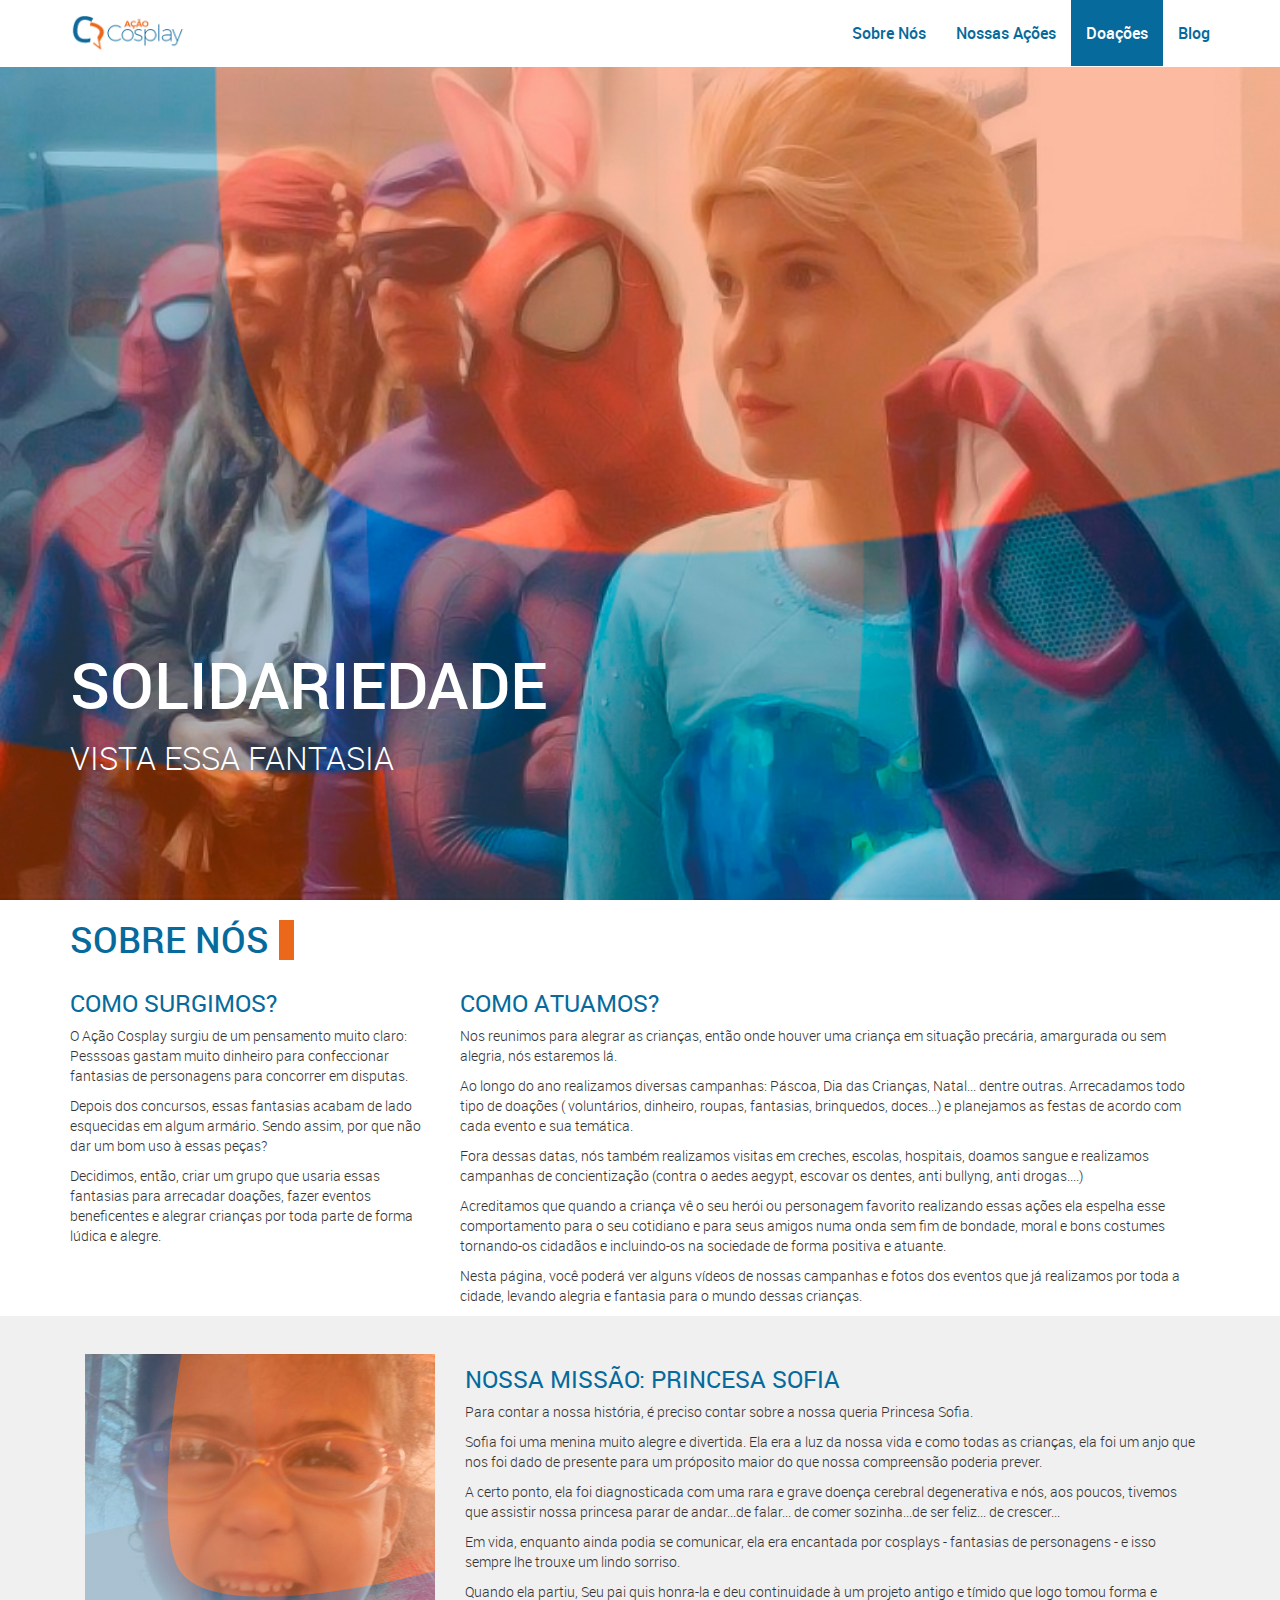
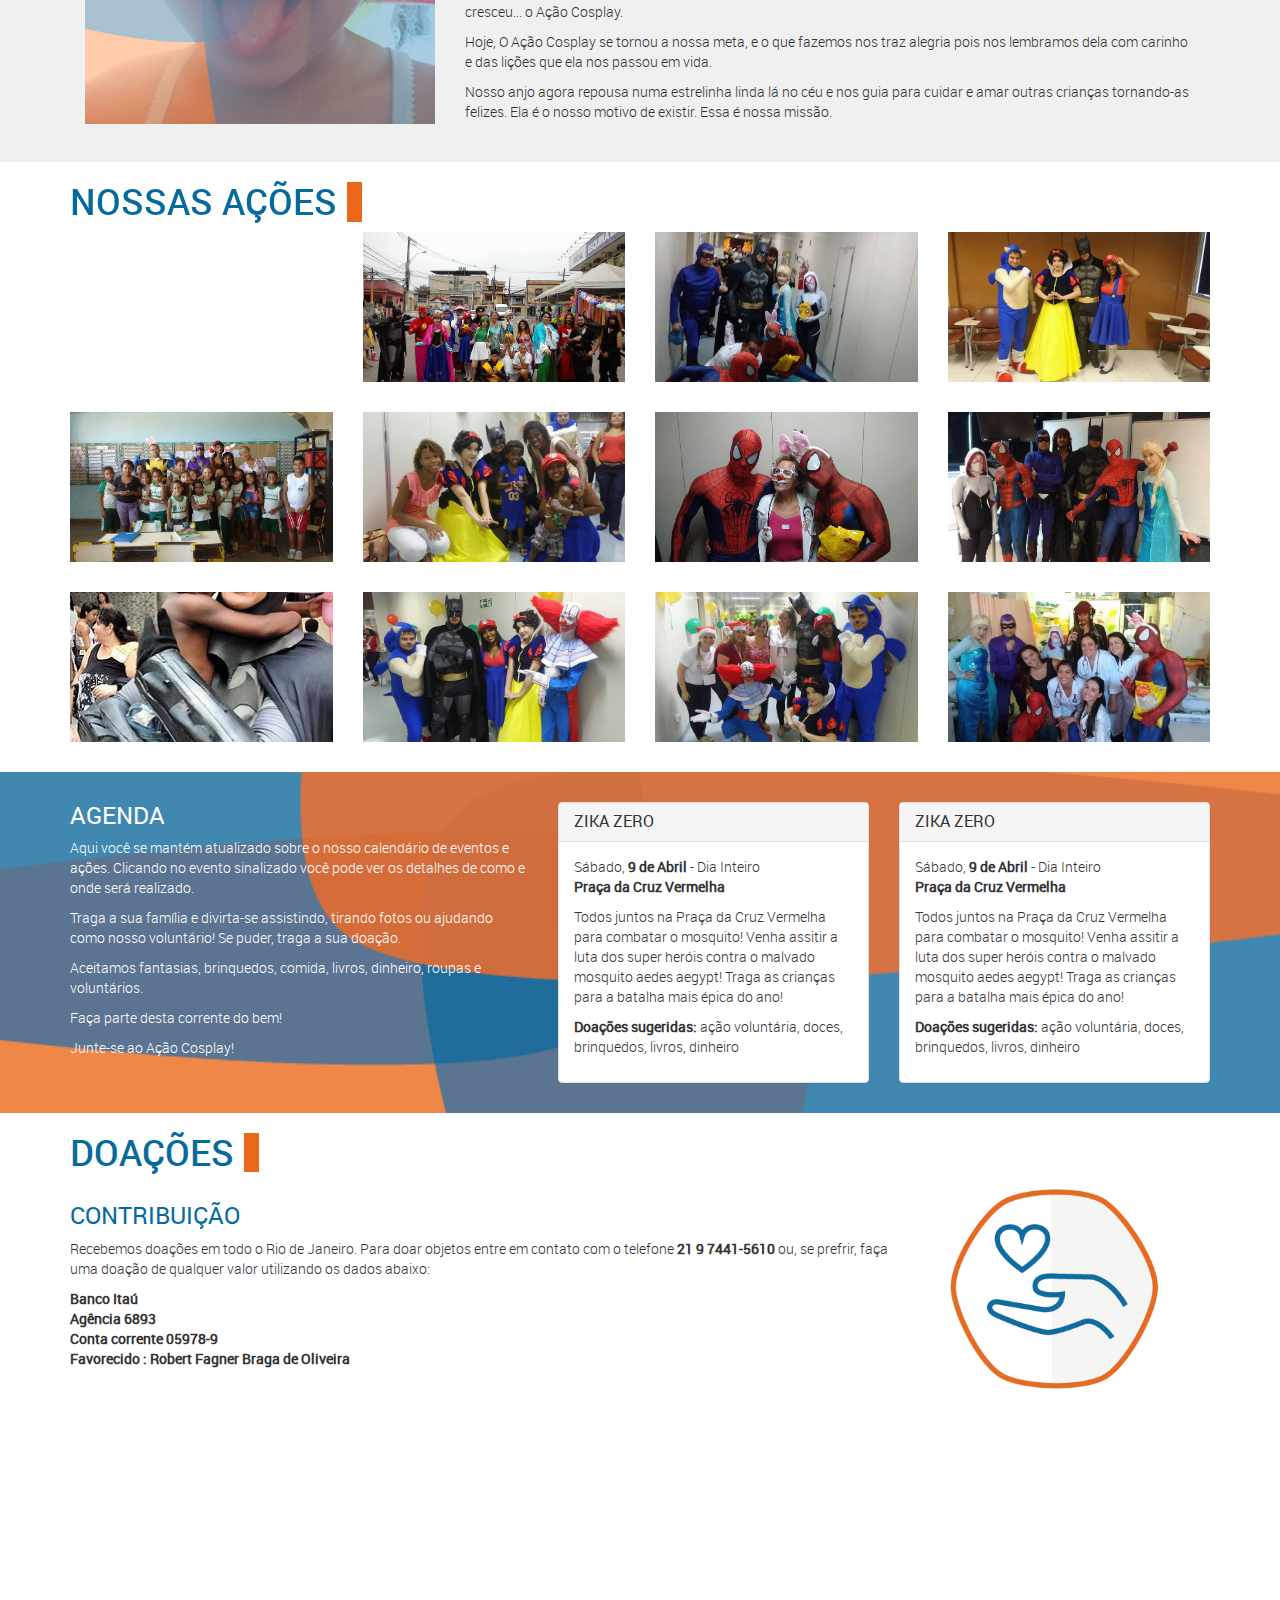
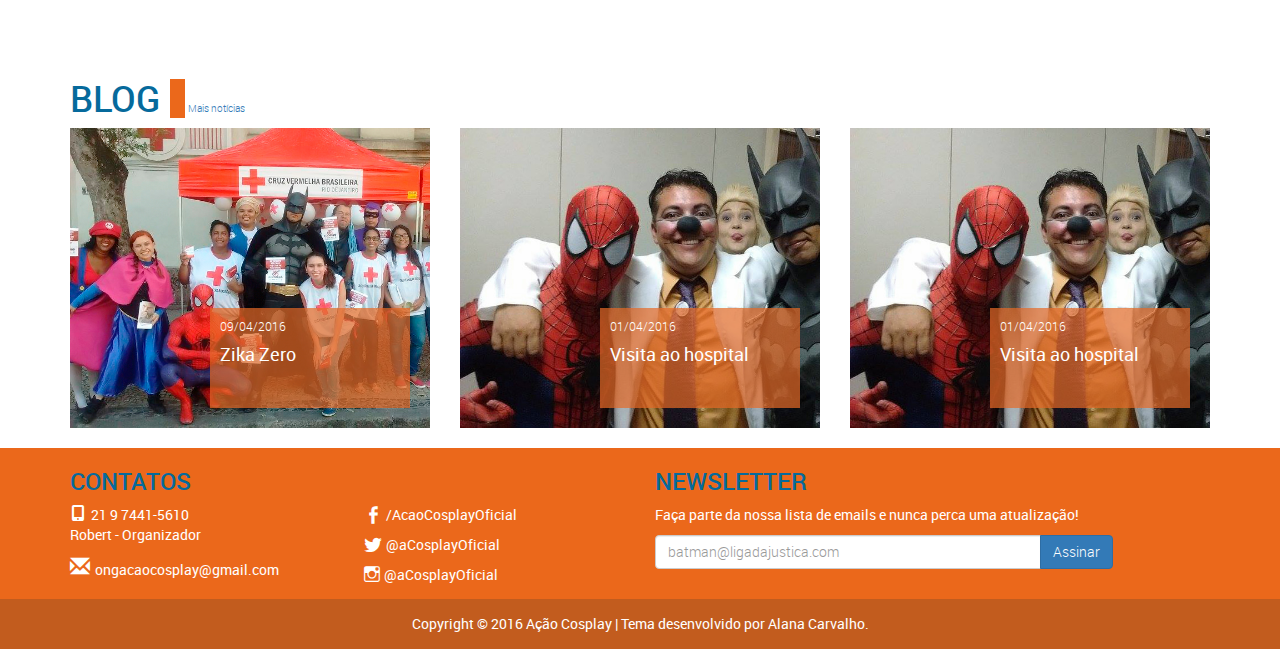
==== commit fdb92540: "Atualização das páginas" ====
--- a/index.html
+++ b/index.html
@@ -64,9 +64,10 @@
         <div class="destaque"><h1>Solidariedade</h1><h2>Vista essa fantasia</h2></div>-->
         <div class="container">  
             <div class="row">
-                <div id="sobreNos" class="col-lg-12 secao">
-
-                    <h1 class="title">Sobre Nós</h1>
+                <div id="sobreNos" class="secao">
+                    <div class="col-lg-12">
+                        <h1 class="title">Sobre Nós</h1>
+                    </div>
                     <div class="col-lg-4 col-md-4">
                         <h3>Como surgimos?</h3>
                         <p>O Ação Cosplay surgiu de um pensamento muito claro: Pesssoas gastam muito dinheiro para confeccionar fantasias de personagens para concorrer em disputas.</p>
@@ -234,9 +235,11 @@
                     <h1 class="title">Blog</h1> <span style="font-size: 10px; font-family: robotolight"><a href="blog.html">Mais notícias</a></span>
                     <div class="row">
                         <div class="col-lg-4 col-md-4">
-                            <div class="postagem" style="background-image: url(img/blog1.jpg);">
-                                <div class="bdestaque"><p>09/04/2016</p><h4>Zika Zero</h4></div>
-                            </div>
+                            <a href="post.html">
+                                <div class="postagem" style="background-image: url(img/blog1.jpg);">
+                                    <div class="bdestaque"><p>09/04/2016</p><h4>Zika Zero</h4></div>
+                                </div>
+                            </a>
                         </div>
                         <div class="col-lg-4 col-md-4">
                             <div class="postagem" style="background-image: url(img/blog2.jpg);">
--- a/css/style.css
+++ b/css/style.css
@@ -97,6 +97,10 @@
 
 strong {
     font-family: robotoregular;
+}
+
+a, a:hover, a:focus, a:active {
+  text-decoration: none;
 }
 
 /*BOOTSTRAP*/
@@ -292,7 +296,7 @@
 /* Teste */
 
 .destaque-principal {
-    background: url(../img/grupo.jpg) no-repeat top center;
+    background: url(../img/grupofundo.jpg) no-repeat top center;
     background-size: cover;
     /*margin-top: 66px;*/
     overflow: hidden;
@@ -304,12 +308,13 @@
 }
 .destaque-principal h1 {
   font-family: robotomedium;
-  color: #eb681b;
+  color: #fff;
   font-size: 10vw;
 }
 .destaque-principal h2 {
-  font-family: robotomedium;
+  font-family: robotolight;
   font-size: 5vw;
+  color: #fff;
 }
 
 /* Small devices (celulares) */
@@ -371,10 +376,39 @@
     overflow: hidden;
     position: relative;
 }
-.blog-destaque-principal {
-    background: url(../img/grupo.jpg) no-repeat top center;
+
+.post {
+  font-size: 16px;
+  line-height: 25px;
+}
+
+.post h1 {
+}
+
+.post h5 {
+  font-family: robotolight_italic;
+  color: gray;
+  margin-bottom: 30px;
+}
+
+.post-destaque-principal {
+    background: url(../img/blog1.jpg) no-repeat top center;
     background-size: cover;
     /*margin-top: 66px;*/
+    height: 500px;
+    overflow: hidden;
+    margin-bottom: 30px;
+}
+.post-destaque-principal .container {
+    position: relative;
+    height: 50vh;
+}
+
+.blog-destaque-principal {
+    background: url(../img/blog1.jpg) no-repeat top center;
+    background-size: cover;
+    /*margin-top: 66px;*/
+    height: 500px;
     overflow: hidden;
     margin-bottom: 30px;
 }
@@ -384,23 +418,82 @@
 }
 .blog-destaque-principal h1 {
   font-family: robotomedium;
-  color: #eb681b;
+  font-size: 60px;
+  color: #fff;
   position: absolute;
-  bottom: 30px;
+  bottom: -80px;
   left: 30px;
   /*font-size: 10vw;*/
 }
+
+.blog-destaque-principal h2 {
+  font-family: robotolight;
+  font-size: 30px;
+  color: #fff;
+  position: absolute;
+  bottom: -25px;
+  left: 30px;
+  /*font-size: 10vw;*/
+}
+
 .categorias-destaque {
     background-color: #f0f0f0;
     margin: 0;
     padding: 0 15px;
     margin-bottom: 30px;
+    font-family: robotolight;
+    font-size: 18px;
+    border-radius: 4px;
+    /*text-transform: uppercase;*/
+    /*border: 1px solid #ddd;
+    border-radius: 15px;*/
+    
 }
 .categorias-destaque li {
     display: inline-block;
 }
 .categorias-destaque li a {
-    color: #eb681b;
+    color: #066a9c;
     display: block;
     padding: 5px 15px;
+}
+
+  #share-post a {
+    /*display: block;
+    height: 32px;
+    line-height: 32px;*/
+    color: #fff;
+    float: right;
+    margin-right: 10px;
+}
+
+#share-post a div {
+  font-size: 20px;
+  line-height: 1.1;
+  padding: 5px;
+  /*margin-right: 5px;*/
+}
+
+.facebookS:hover {
+  background-color: #436FC9;
+}
+
+.facebookS {
+  background-color: #4163a4;
+}
+
+.twitterS:hover {
+  background-color: #40BEF4;
+}
+
+.twitterS {
+  background-color: #42a3cf;
+}
+
+.googleS:hover {
+  background-color: #EC5F4A;
+}
+
+.googleS {
+  background-color: #c3594b;
 }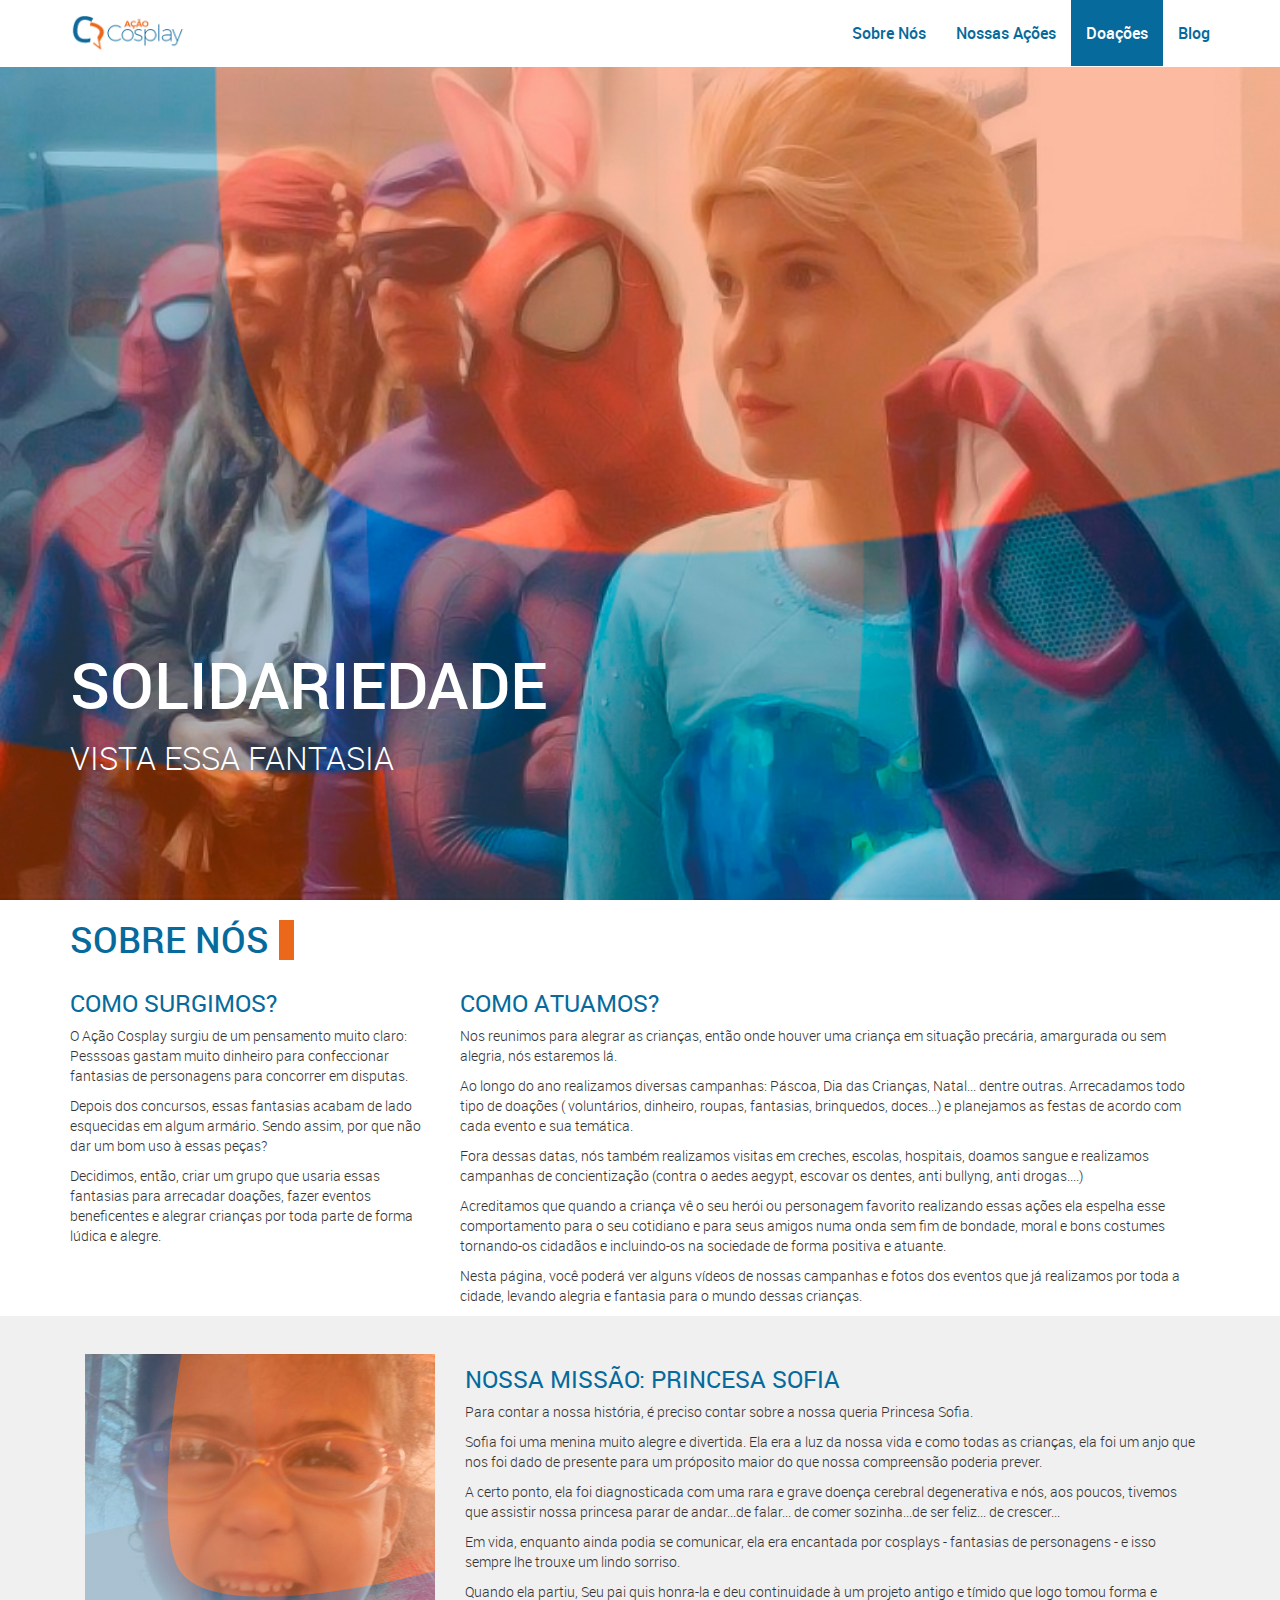
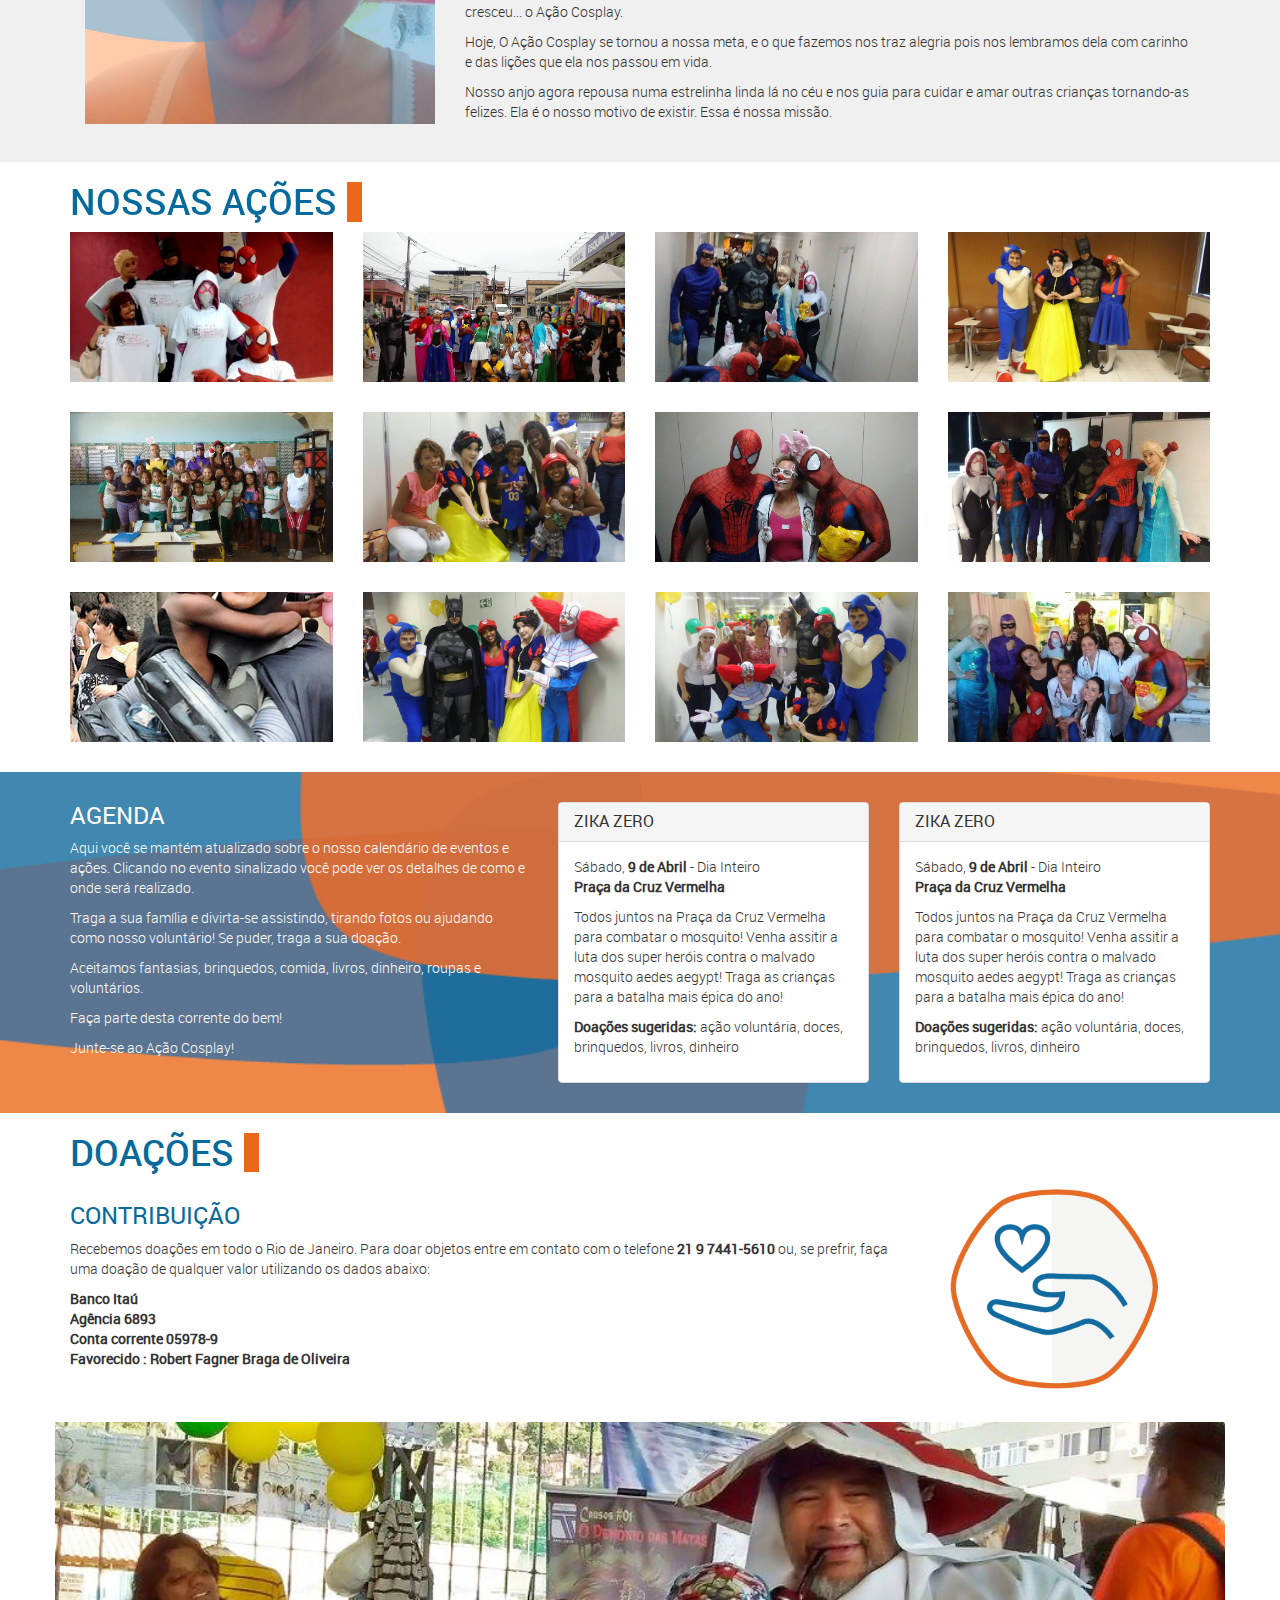
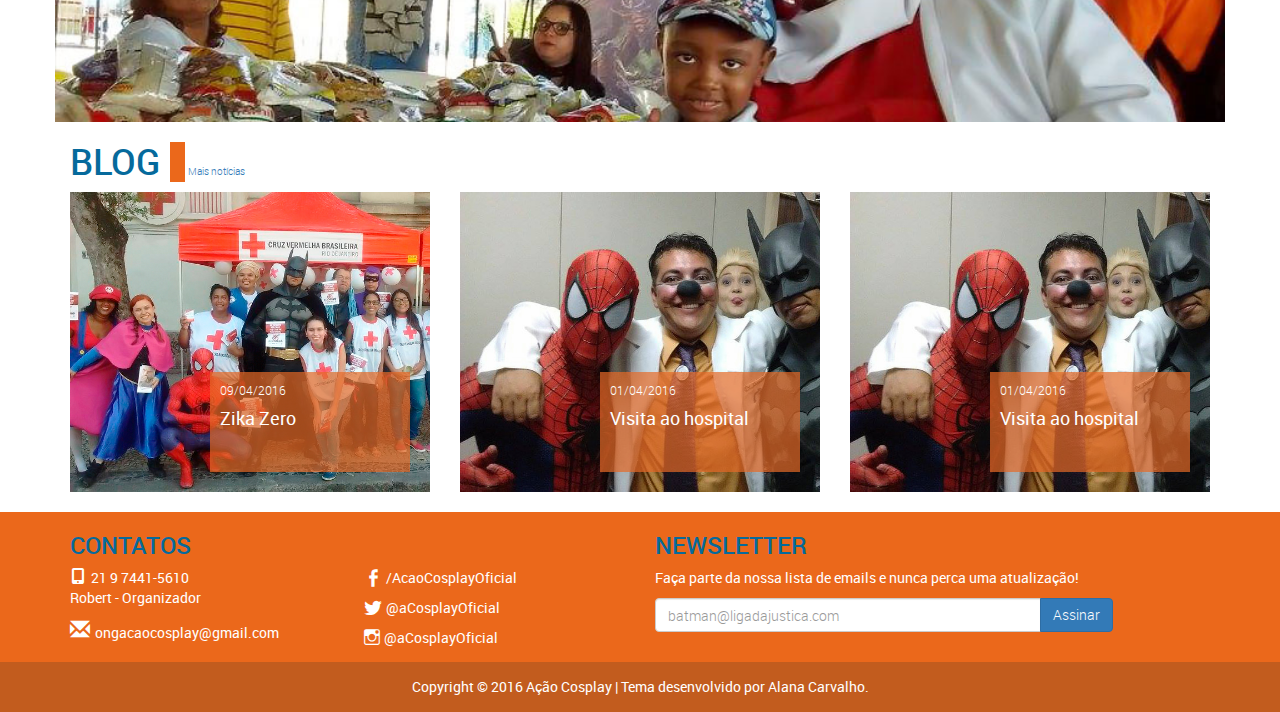
==== commit ab2bb302: "Atualização site." ====
--- a/index.html
+++ b/index.html
@@ -126,44 +126,44 @@
                     <h1 class="title">Nossas Ações</h1>
                     <div class="row">
                         <div class="col-lg-3 col-md-3 foto">
-                            <a href="https://www.youtube.com/embed/fGDVmh4UI88" class="html5lightbox link-image" data-group="mygroup" data-width="480" data-height="320" title="Vídeo Campanha de Doação de Sangue" style="background-image: url(https://i.ytimg.com/vi_webp/fGDVmh4UI88/maxresdefault.webp);"></a>
-                        </div>
-                        <div class="col-lg-3 col-md-3 foto">
-                       	    <a href="img/gallery/IMG1.jpg" class="html5lightbox link-image" data-group="mygroup" title="Toronto" style="background-image: url(img/gallery/IMG1.jpg);"></a>
-                        </div>
-                        <div class="col-lg-3 col-md-3 foto">
-                            <a href="img/gallery/IMG2.jpg" class="html5lightbox link-image" data-group="mygroup" title="Toronto" style="background-image: url(img/gallery/IMG2.jpg);"></a>
-                        </div>
-                        <div class="col-lg-3 col-md-3 foto">
-                            <a href="img/gallery/IMG3.jpg" class="html5lightbox link-image" data-group="mygroup" title="Toronto" style="background-image: url(img/gallery/IMG3.jpg);"></a>
+                            <a href="https://www.youtube.com/embed/fGDVmh4UI88" class="html5lightbox link-image" data-group="mygroup" data-width="480" data-height="320" title="Campanha de Doação de Sangue" style="background-image: url(img/gallery/IMG0.jpg);"></a>
+                        </div>
+                        <div class="col-lg-3 col-md-3 foto">
+                       	    <a href="img/gallery/IMG1.jpg" class="html5lightbox link-image" data-group="mygroup" title="Festa em comemoração ao Dia das Crianças " style="background-image: url(img/gallery/IMG1.jpg);"></a>
+                        </div>
+                        <div class="col-lg-3 col-md-3 foto">
+                            <a href="img/gallery/IMG2.jpg" class="html5lightbox link-image" data-group="mygroup" title="Festa do Hospital Hemorio em comemoração a Páscoa" style="background-image: url(img/gallery/IMG2.jpg);"></a>
+                        </div>
+                        <div class="col-lg-3 col-md-3 foto">
+                            <a href="img/gallery/IMG3.jpg" class="html5lightbox link-image" data-group="mygroup" title="Festa do Hospital Hemorio em comemoração ao Natal" style="background-image: url(img/gallery/IMG3.jpg);"></a>
                    	    </div>
                     </div>
                     <div class="row">
                         <div class="col-lg-3 col-md-3 foto">
-                            <a href="img/gallery/IMG4.jpg" class="html5lightbox link-image" data-group="mygroup" title="Toronto" style="background-image: url(img/gallery/IMG4.jpg);"></a>
-                        </div>
-                        <div class="col-lg-3 col-md-3 foto">
-                            <a href="img/gallery/IMG5.jpg" class="html5lightbox link-image" data-group="mygroup" title="Toronto" style="background-image: url(img/gallery/IMG5.jpg);"></a>
-                        </div>
-                        <div class="col-lg-3 col-md-3 foto">
-                            <a href="img/gallery/IMG6.jpg" class="html5lightbox link-image" data-group="mygroup" title="Toronto" style="background-image: url(img/gallery/IMG6.jpg);"></a>
-                        </div>
-                        <div class="col-lg-3 col-md-3 foto">
-                            <a href="img/gallery/IMG7.jpg" class="html5lightbox link-image" data-group="mygroup" title="Toronto" style="background-image: url(img/gallery/IMG7.jpg);"></a>
-                        </div>
-                    </div>
-                    <div class="row">
-                        <div class="col-lg-3 col-md-3 foto">
-                            <a href="img/gallery/IMG8.jpg" class="html5lightbox link-image" data-group="mygroup" title="Toronto" style="background-image: url(img/gallery/IMG8.jpg);"></a>
-                        </div>
-                        <div class="col-lg-3 col-md-3 foto">
-                            <a href="img/gallery/IMG9.jpg" class="html5lightbox link-image" data-group="mygroup" title="Toronto" style="background-image: url(img/gallery/IMG9.jpg);"></a>
-                        </div>
-                        <div class="col-lg-3 col-md-3 foto">
-                            <a href="img/gallery/IMG10.jpg" class="html5lightbox link-image" data-group="mygroup" title="Toronto" style="background-image: url(img/gallery/IMG10.jpg);"></a>
-                        </div>
-                        <div class="col-lg-3 col-md-3 foto">
-                            <a href="img/gallery/IMG11.jpg" class="html5lightbox link-image" data-group="mygroup" title="Toronto" style="background-image: url(img/gallery/IMG11.jpg);"></a>
+                            <a href="img/gallery/IMG4.jpg" class="html5lightbox link-image" data-group="mygroup" title="Festa em comemoração ao Dia das Crianças no CIEP" style="background-image: url(img/gallery/IMG4.jpg);"></a>
+                        </div>
+                        <div class="col-lg-3 col-md-3 foto">
+                            <a href="img/gallery/IMG5.jpg" class="html5lightbox link-image" data-group="mygroup" title="Festa do Hospital Hemorio em comemoração ao Natal" style="background-image: url(img/gallery/IMG5.jpg);"></a>
+                        </div>
+                        <div class="col-lg-3 col-md-3 foto">
+                            <a href="img/gallery/IMG6.jpg" class="html5lightbox link-image" data-group="mygroup" title="Festa do Hospital Hemorio em comemoração a Páscoa" style="background-image: url(img/gallery/IMG6.jpg);"></a>
+                        </div>
+                        <div class="col-lg-3 col-md-3 foto">
+                            <a href="img/gallery/IMG7.jpg" class="html5lightbox link-image" data-group="mygroup" title="Festa do Hospital Hemorio em comemoração a Páscoa" style="background-image: url(img/gallery/IMG7.jpg);"></a>
+                        </div>
+                    </div>
+                    <div class="row">
+                        <div class="col-lg-3 col-md-3 foto">
+                            <a href="img/gallery/IMG8.jpg" class="html5lightbox link-image" data-group="mygroup" title="Festa do Hospital Hemorio em comemoração a Páscoa" style="background-image: url(img/gallery/IMG8.jpg);"></a>
+                        </div>
+                        <div class="col-lg-3 col-md-3 foto">
+                            <a href="img/gallery/IMG9.jpg" class="html5lightbox link-image" data-group="mygroup" title="Festa do Hospital Hemorio em comemoração ao Natal" style="background-image: url(img/gallery/IMG9.jpg);"></a>
+                        </div>
+                        <div class="col-lg-3 col-md-3 foto">
+                            <a href="img/gallery/IMG10.jpg" class="html5lightbox link-image" data-group="mygroup" title="Festa do Hospital Hemorio em comemoração ao Natal" style="background-image: url(img/gallery/IMG10.jpg);"></a>
+                        </div>
+                        <div class="col-lg-3 col-md-3 foto">
+                            <a href="img/gallery/IMG11.jpg" class="html5lightbox link-image" data-group="mygroup" title="Festa do Hospital Hemorio em comemoração a Páscoa" style="background-image: url(img/gallery/IMG11.jpg);"></a>
                         </div>
                     </div>
                 </div>
@@ -220,11 +220,11 @@
                             <h3>Contribuição</h3>
                             <p>Recebemos doações em todo o Rio de Janeiro. Para doar objetos entre em contato com o telefone <strong>21 9 7441-5610</strong> ou, se prefrir, faça uma doação de qualquer valor utilizando os dados abaixo:</p>
                             <p><strong> Banco Itaú<br>Agência 6893<br>Conta corrente 05978-9<br>Favorecido : Robert Fagner Braga de Oliveira</strong></p>
-                            <br><br><br><br><br><br><br><br><br><br><br><br><br><br>
-                        </div>
-                        <div class="col-lg-3 col-md-3">
+                        </div>
+                        <div class="col-lg-3 col-md-3" style="margin-bottom:30px;">
                             <img src="img/doeicone.png" alt="Ícone de Doação" style="width: 80%"/>
                         </div>
+                        <div class="col-lg-12 imgdoacoes"></div>
                     </div>
                 </div>
             </div>
--- a/css/style.css
+++ b/css/style.css
@@ -496,4 +496,11 @@
 
 .googleS {
   background-color: #c3594b;
+}
+
+.imgdoacoes {
+  background: url(../img/doacao.jpg) no-repeat top center;
+  height: 300px;
+  background-size: cover;
+  overflow: hidden;
 }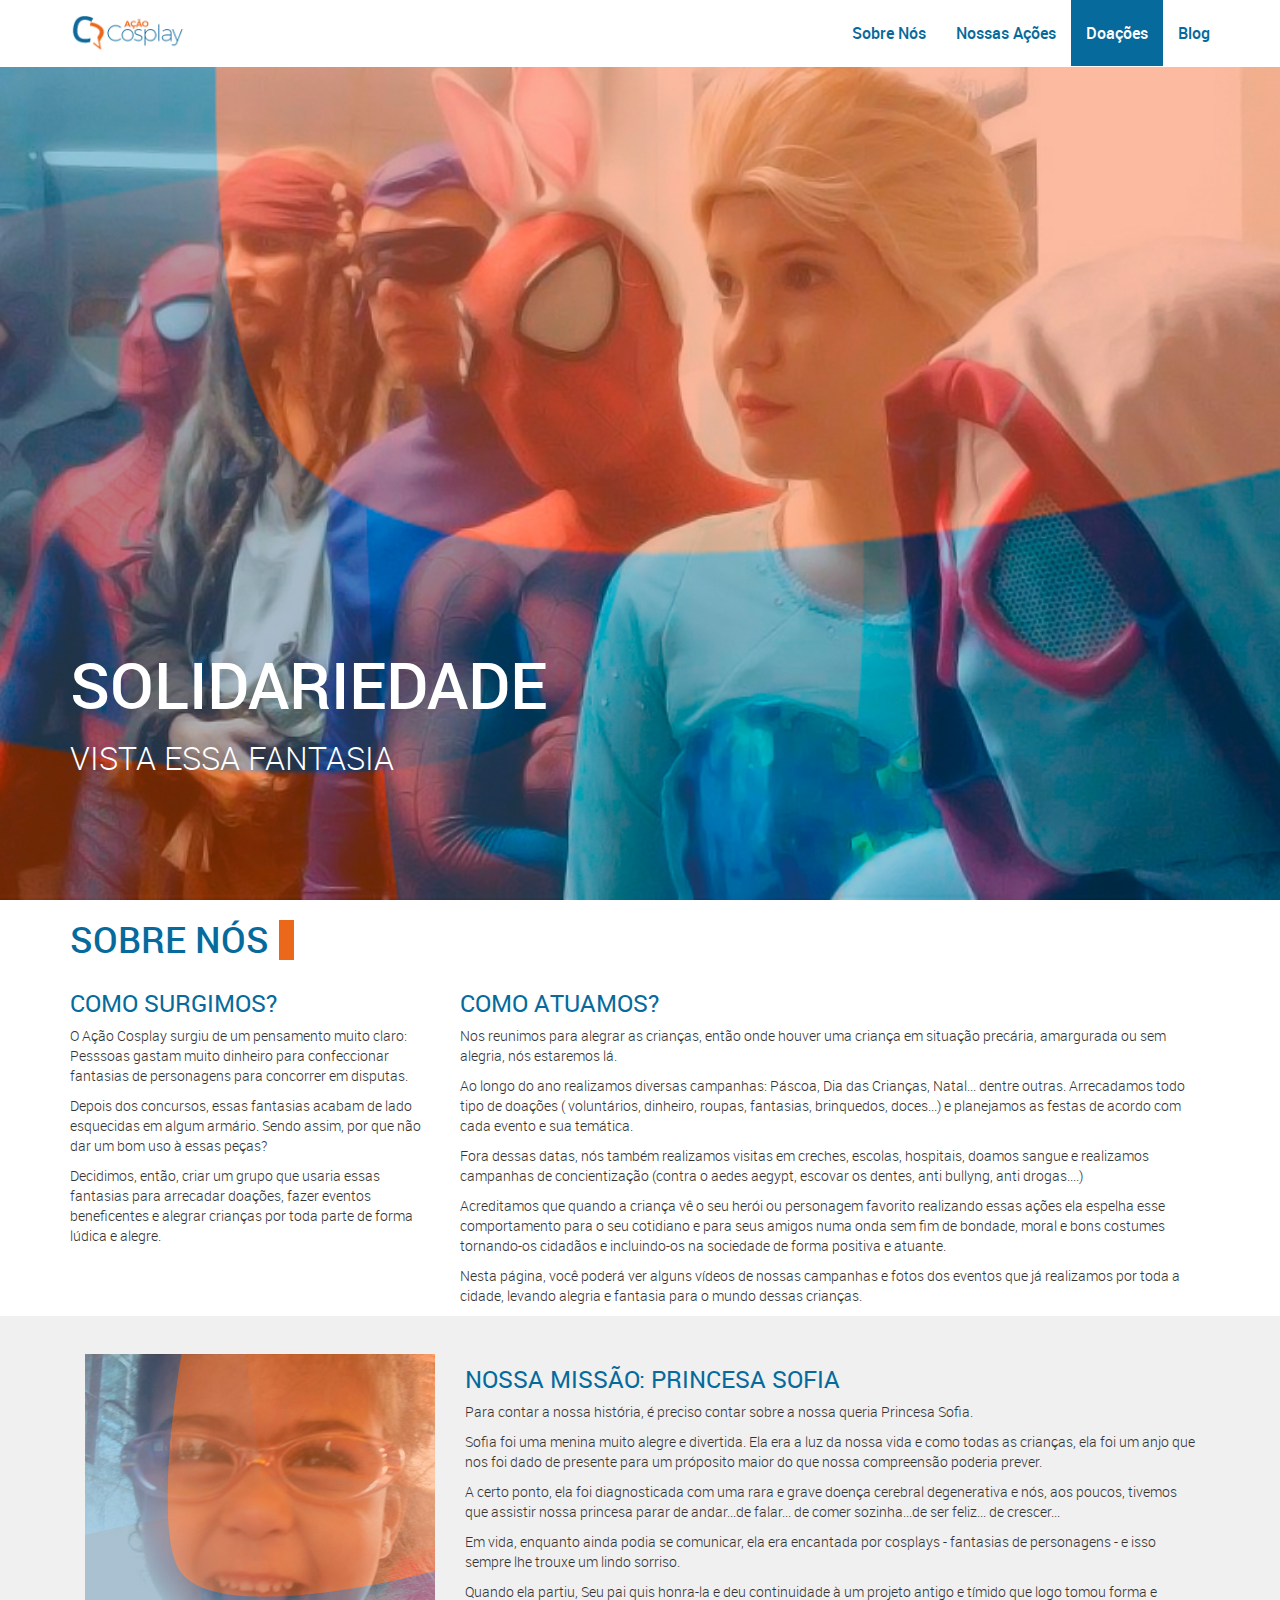
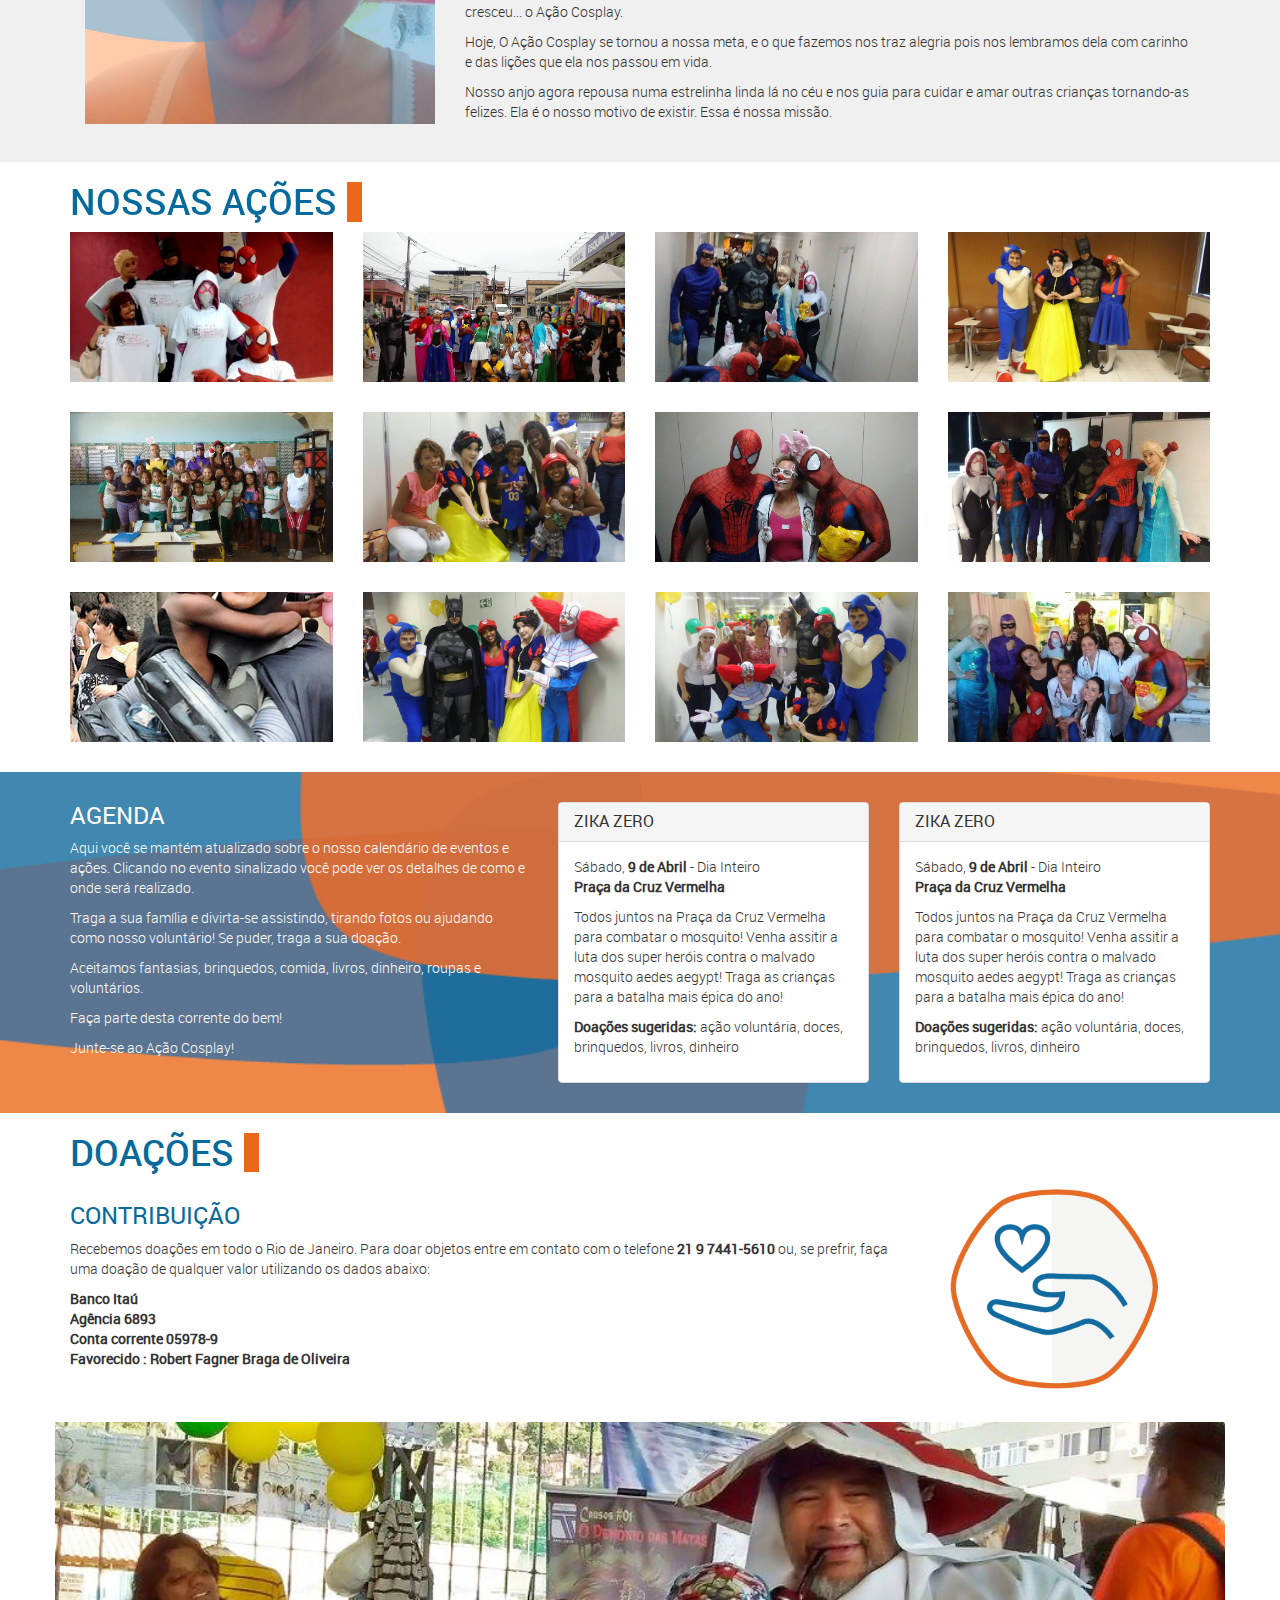
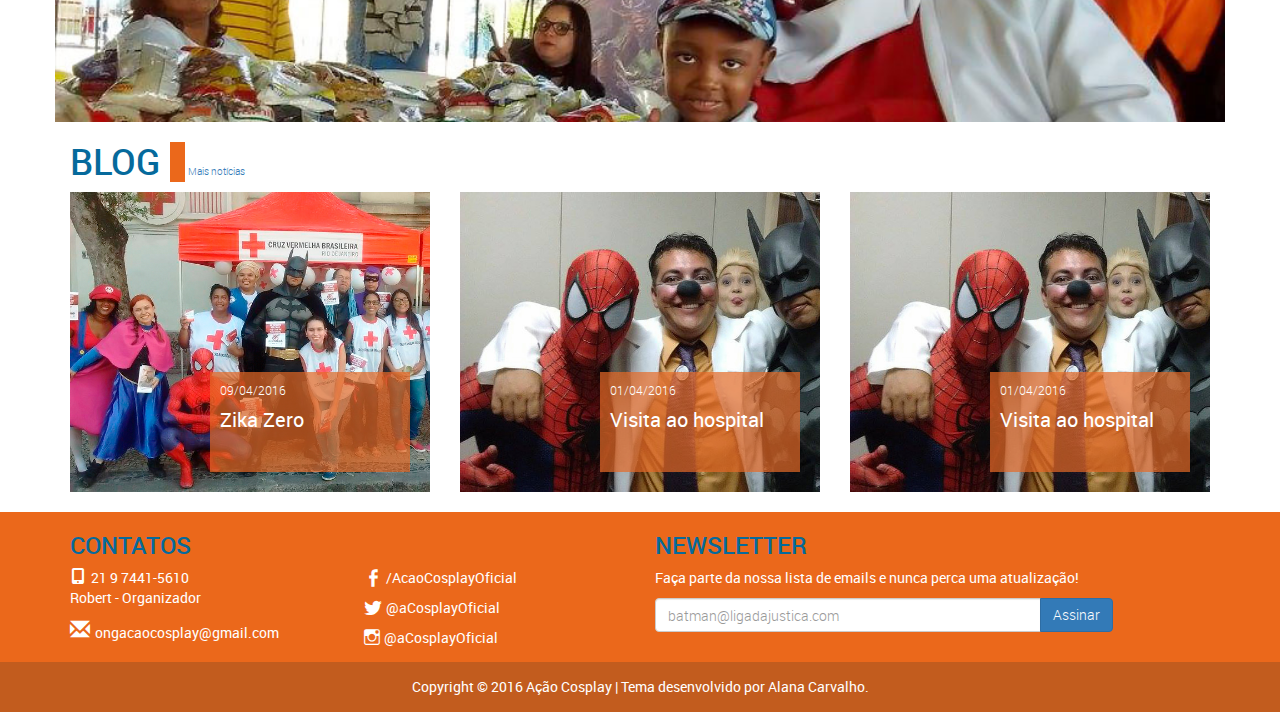
==== commit 41c0d3dc: "Adicionado rolagem suave no scroll; Alteração dos textos e estilos das categorias;" ====
--- a/index.html
+++ b/index.html
@@ -22,7 +22,7 @@
             <div class="navbar-header">
 
                 <button type="button" class="navbar-toggle" data-toggle="collapse" data-target="#bs-example-navbar-collapse-1">
-                    <span class="sr-only">Toggle navigation</span>
+                    <span class="sr-only">Alternar Navegação</span>
                     <span class="icon-bar"></span>
                     <span class="icon-bar"></span>
                     <span class="icon-bar"></span>
@@ -270,7 +270,7 @@
                       <p><span class="glyphicon glyphicon-envelope"></span><a href="mailto:ongacaocosplay@gmail.com">ongacaocosplay@gmail.com</a></p>
                     </div>
                     <div class="col-lg-6 col-md-6 social">
-                      <p><span alt="Ícone do Facebook" class="genericon genericon-facebook-alt"></span>&nbsp;<a href="#">/AcaoCosplayOficial</a></p>
+                      <p><span alt="Ícone do Facebook" class="genericon genericon-facebook-alt"></span>&nbsp;<a href="https://www.facebook.com/A%C3%A7%C3%A3o-Cosplay-745699688781725/">/AcaoCosplayOficial</a></p>
                       <p><span alt="Ícone do Twitter" class="genericon genericon-twitter"></span>&nbsp;<a href="#">@aCosplayOficial</a></p>
                       <p><span alt="Ícone do Instagram" class="genericon genericon-instagram"></span>&nbsp;<a href="#">@aCosplayOficial</a></p>
                     </div>
@@ -304,5 +304,6 @@
       </footer>
     <!-- <script src="https://ajax.googleapis.com/ajax/libs/jquery/1.11.3/jquery.min.js"></script> -->
     <script src="js/bootstrap.min.js"></script>
+    <script src="js/geral.js"></script>
   </body>
 </html>
--- a/css/style.css
+++ b/css/style.css
@@ -154,6 +154,10 @@
 
 .carousel-inner {
   margin-top: 8px;
+}
+
+.pager li>a, .pager li>span {
+    border-radius: 4px;
 }
 
 /*NOVOS*/
@@ -228,7 +232,7 @@
 
 .bdestaque h4 {
     font-family: robotoregular;
-    font-size: 18px;
+    font-size: 20px;
 }
 
 .bdestaque p {
@@ -408,12 +412,14 @@
     background: url(../img/blog1.jpg) no-repeat top center;
     background-size: cover;
     /*margin-top: 66px;*/
-    height: 500px;
+    /*height: 500px;*/
     overflow: hidden;
+    position: relative;
     margin-bottom: 30px;
 }
 .blog-destaque-principal .container {
     position: relative;
+    min-height: 300px;
     height: 50vh;
 }
 .blog-destaque-principal h1 {
@@ -421,8 +427,9 @@
   font-size: 60px;
   color: #fff;
   position: absolute;
-  bottom: -80px;
+  bottom: 30px;
   left: 30px;
+  text-shadow: #666 1px 1px 1px;
   /*font-size: 10vw;*/
 }
 
@@ -431,19 +438,19 @@
   font-size: 30px;
   color: #fff;
   position: absolute;
-  bottom: -25px;
+  bottom: 90px;
   left: 30px;
+  text-shadow: #666 1px 1px 1px;
   /*font-size: 10vw;*/
 }
 
 .categorias-destaque {
-    background-color: #f0f0f0;
+    /*background-color: #f0f0f0;*/
     margin: 0;
-    padding: 0 15px;
+    padding: 0;
     margin-bottom: 30px;
-    font-family: robotolight;
-    font-size: 18px;
-    border-radius: 4px;
+    font-family: robotothin;
+    font-size: 14px;
     /*text-transform: uppercase;*/
     /*border: 1px solid #ddd;
     border-radius: 15px;*/
@@ -451,6 +458,8 @@
 }
 .categorias-destaque li {
     display: inline-block;
+    border-radius: 4px;
+    border: 1px solid #ddd;
 }
 .categorias-destaque li a {
     color: #066a9c;
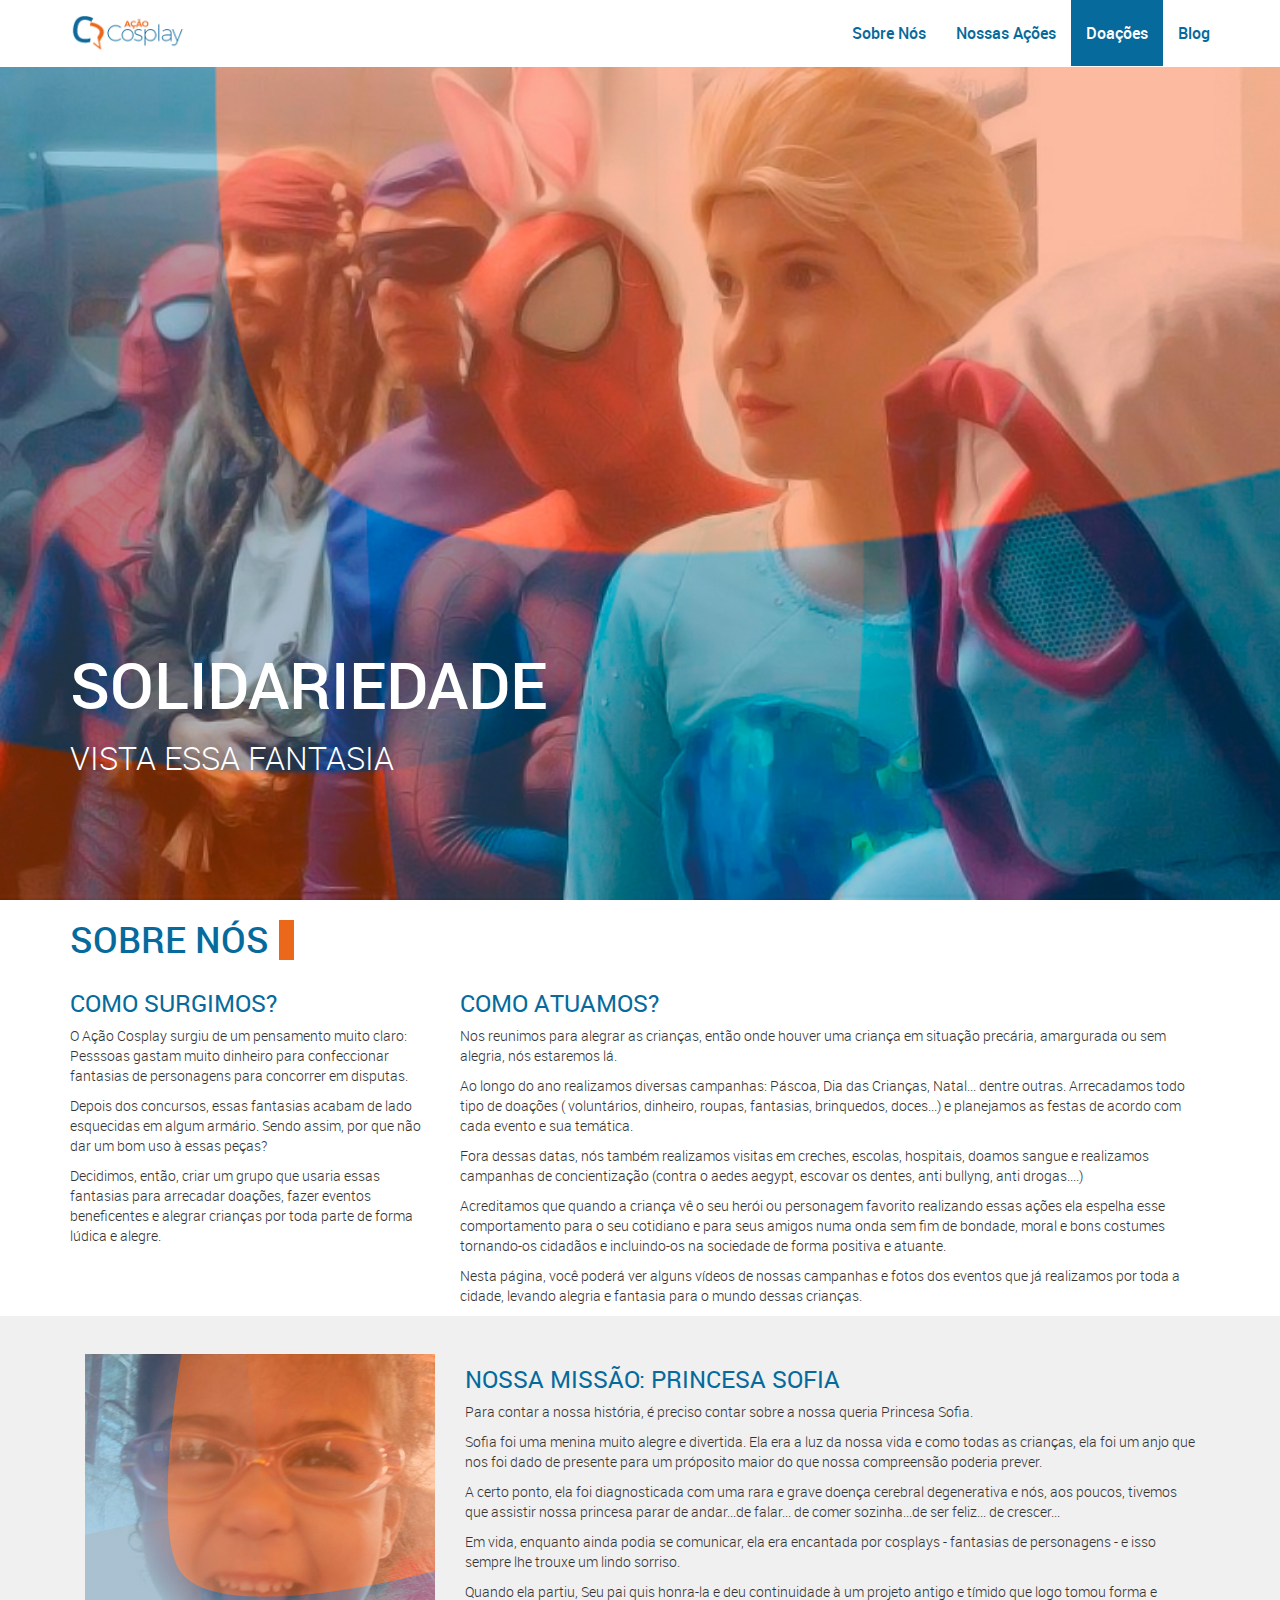
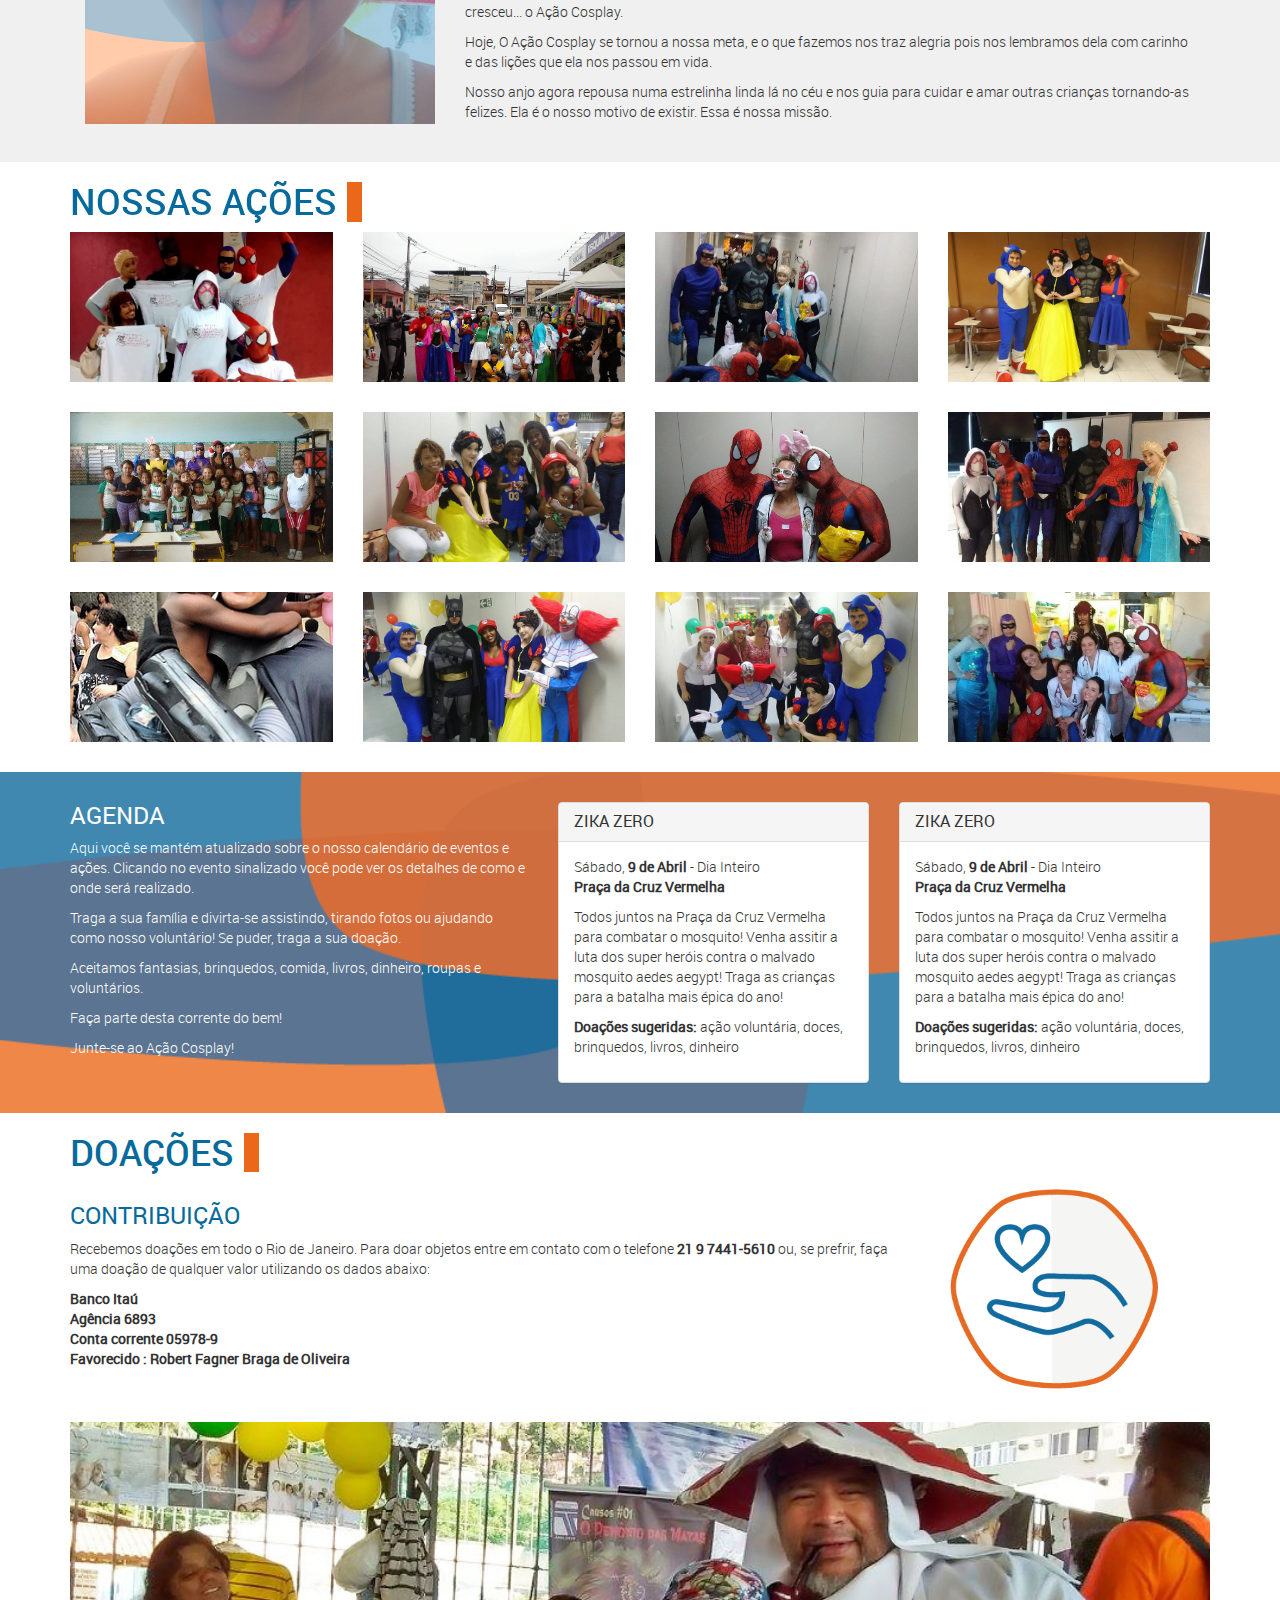
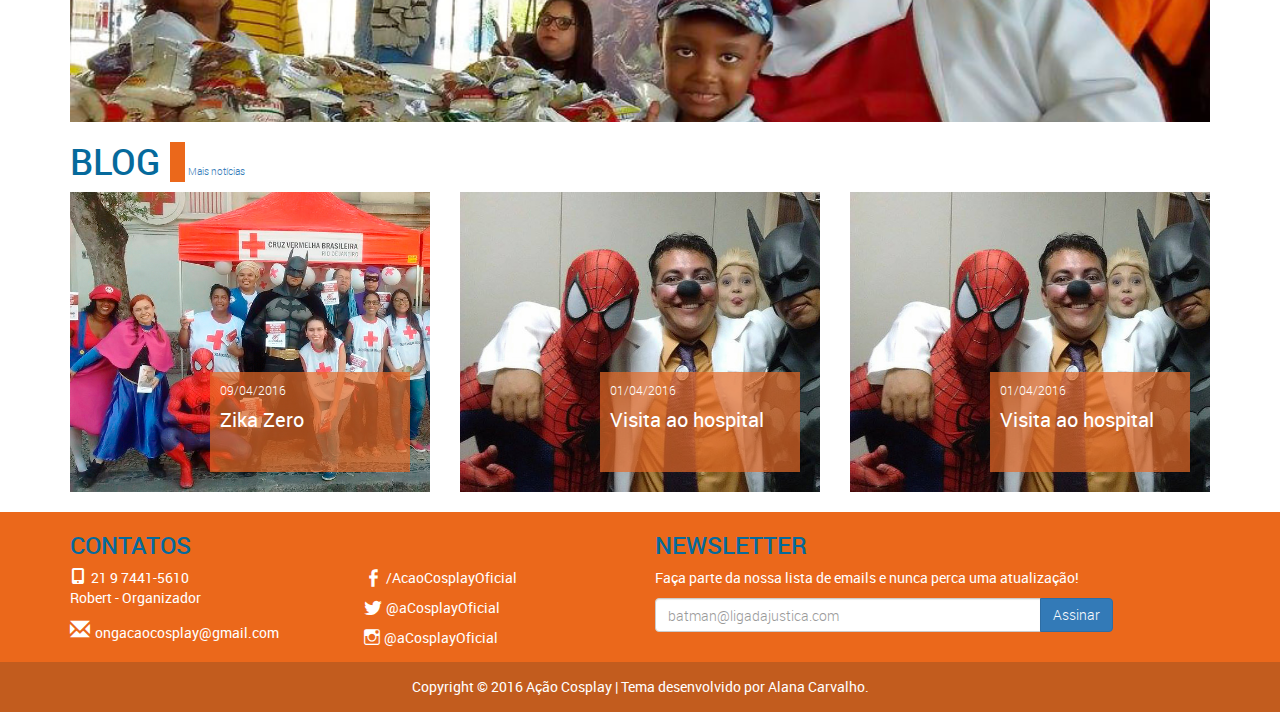
==== commit 29c88ee4: "Update index.html" ====
--- a/index.html
+++ b/index.html
@@ -224,7 +224,7 @@
                         <div class="col-lg-3 col-md-3" style="margin-bottom:30px;">
                             <img src="img/doeicone.png" alt="Ícone de Doação" style="width: 80%"/>
                         </div>
-                        <div class="col-lg-12 imgdoacoes"></div>
+                        <div class="col-lg-12"><div class="imgdoacoes"></div></div>
                     </div>
                 </div>
             </div>
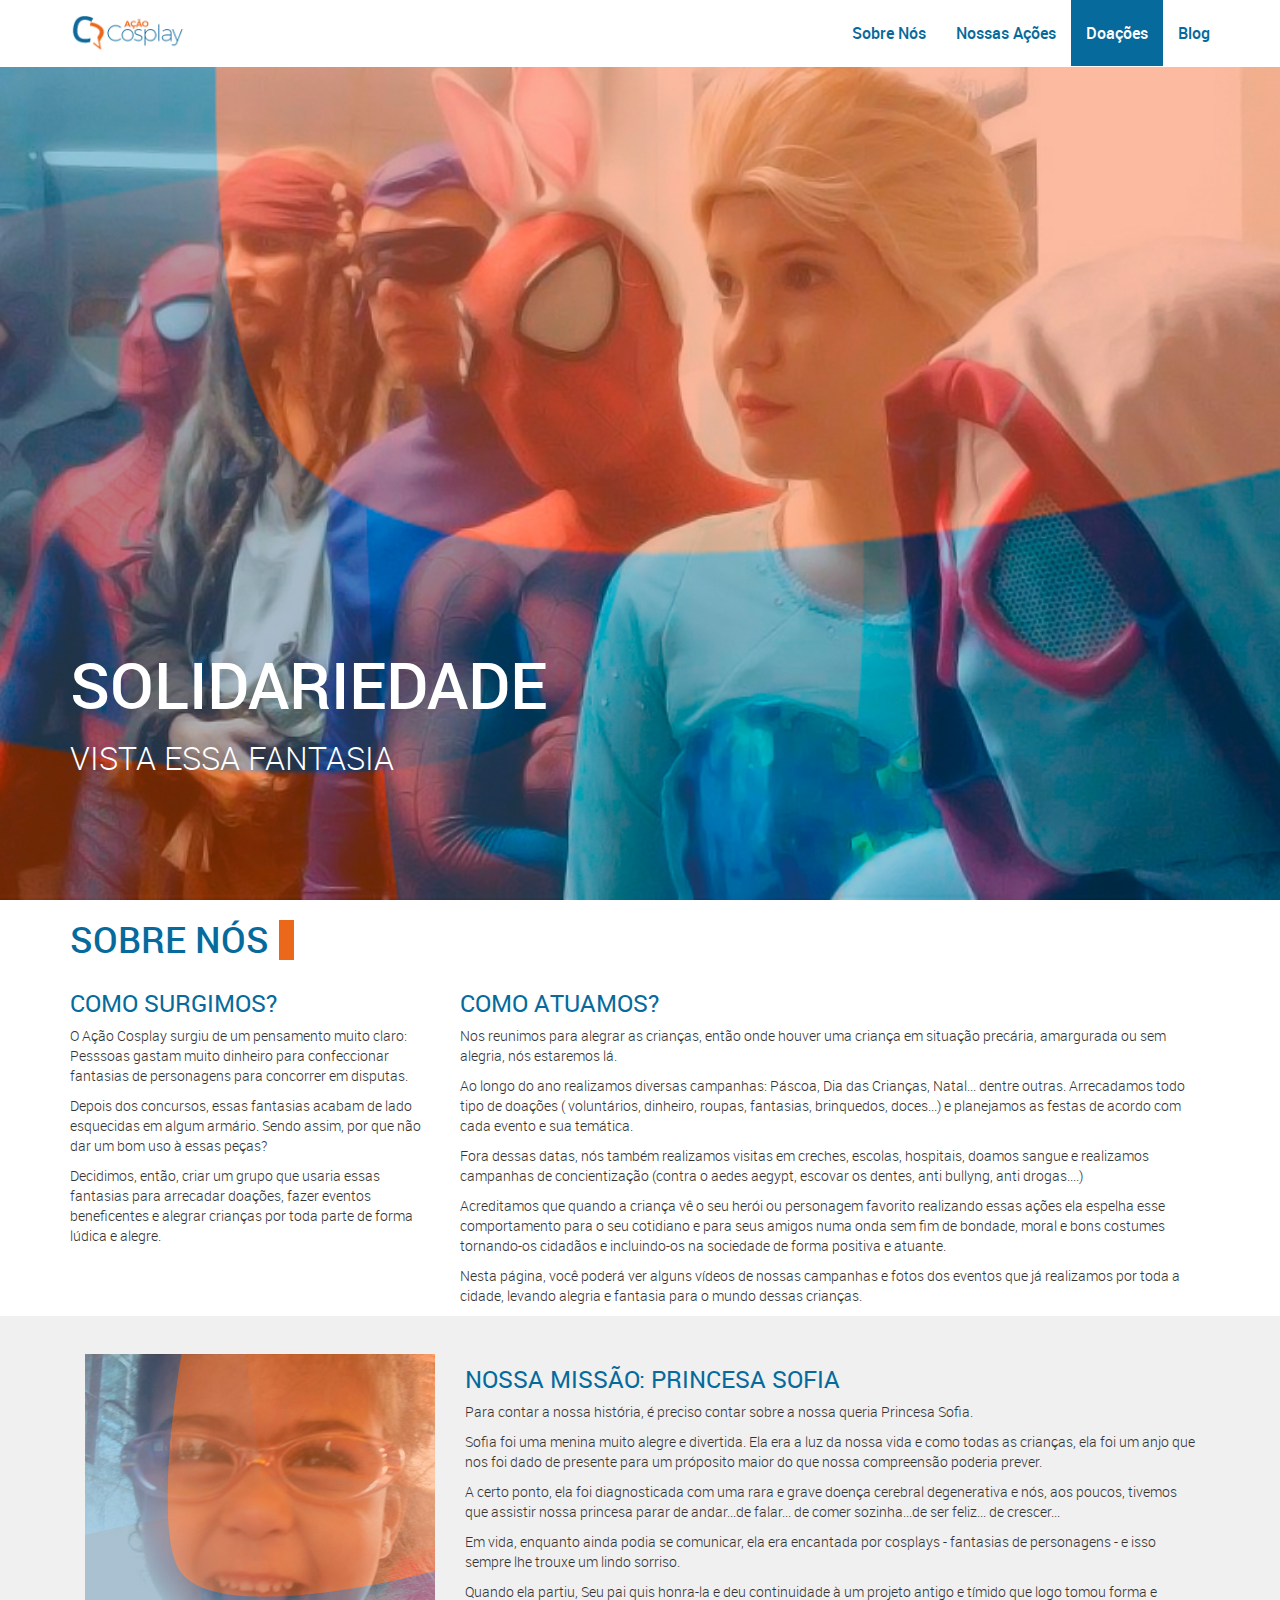
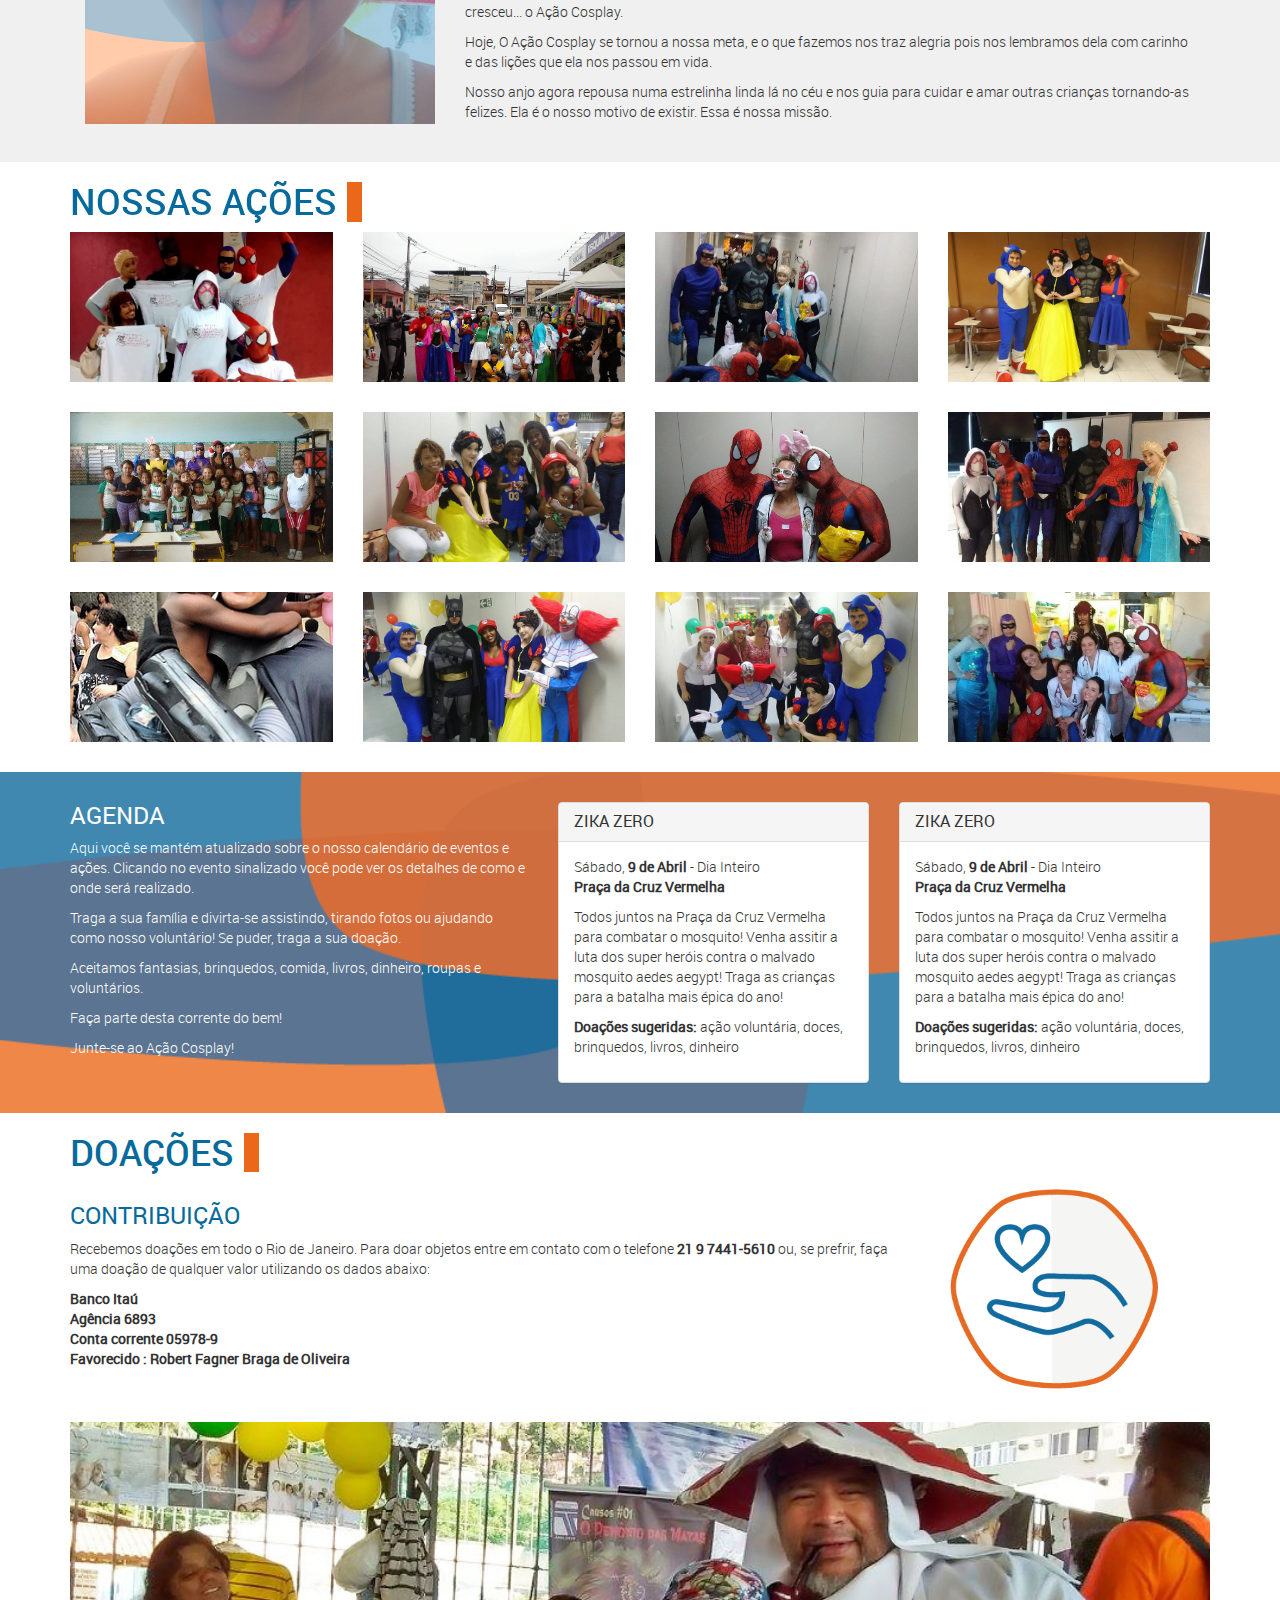
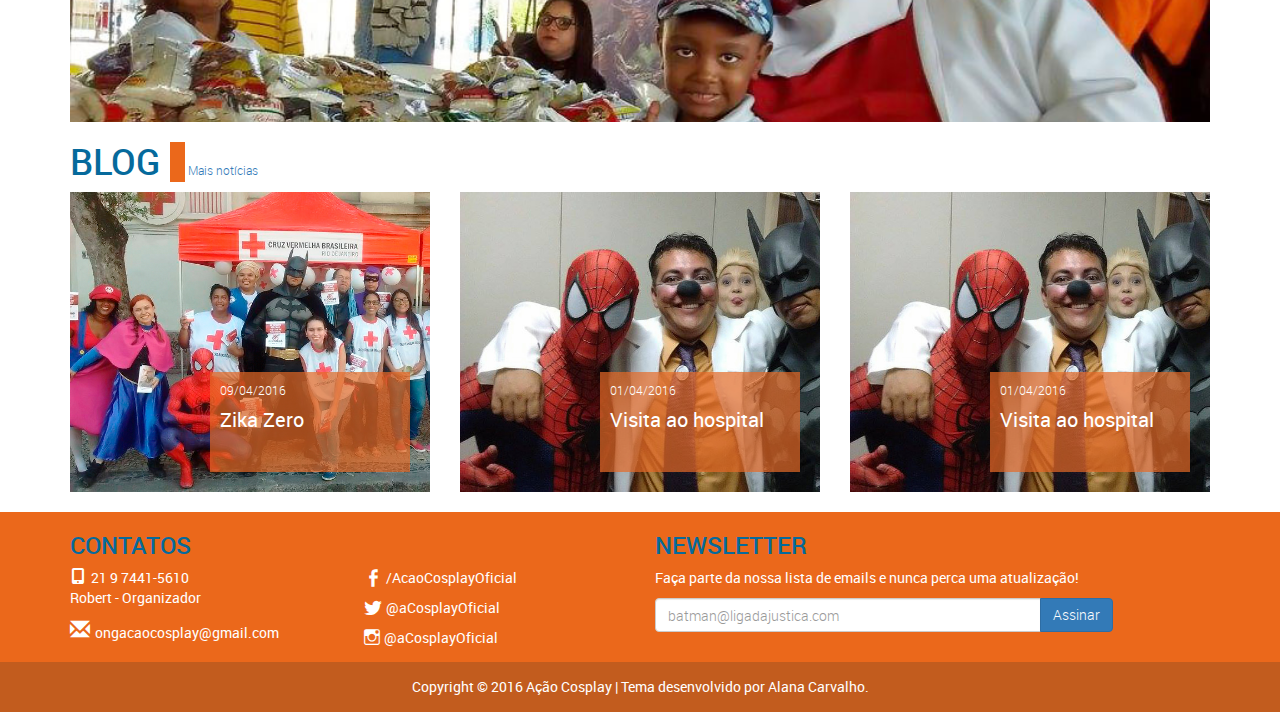
==== commit 56ee20f3: "Update index.html" ====
--- a/index.html
+++ b/index.html
@@ -232,7 +232,7 @@
         <div class="container">
             <div class="row">
                 <div id="blog" class="col-lg-12 secao">
-                    <h1 class="title">Blog</h1> <span style="font-size: 10px; font-family: robotolight"><a href="blog.html">Mais notícias</a></span>
+                    <h1 class="title">Blog</h1> <span style="font-size: 12px; font-family: robotolight"><a href="blog.html">Mais notícias</a></span>
                     <div class="row">
                         <div class="col-lg-4 col-md-4">
                             <a href="post.html">
